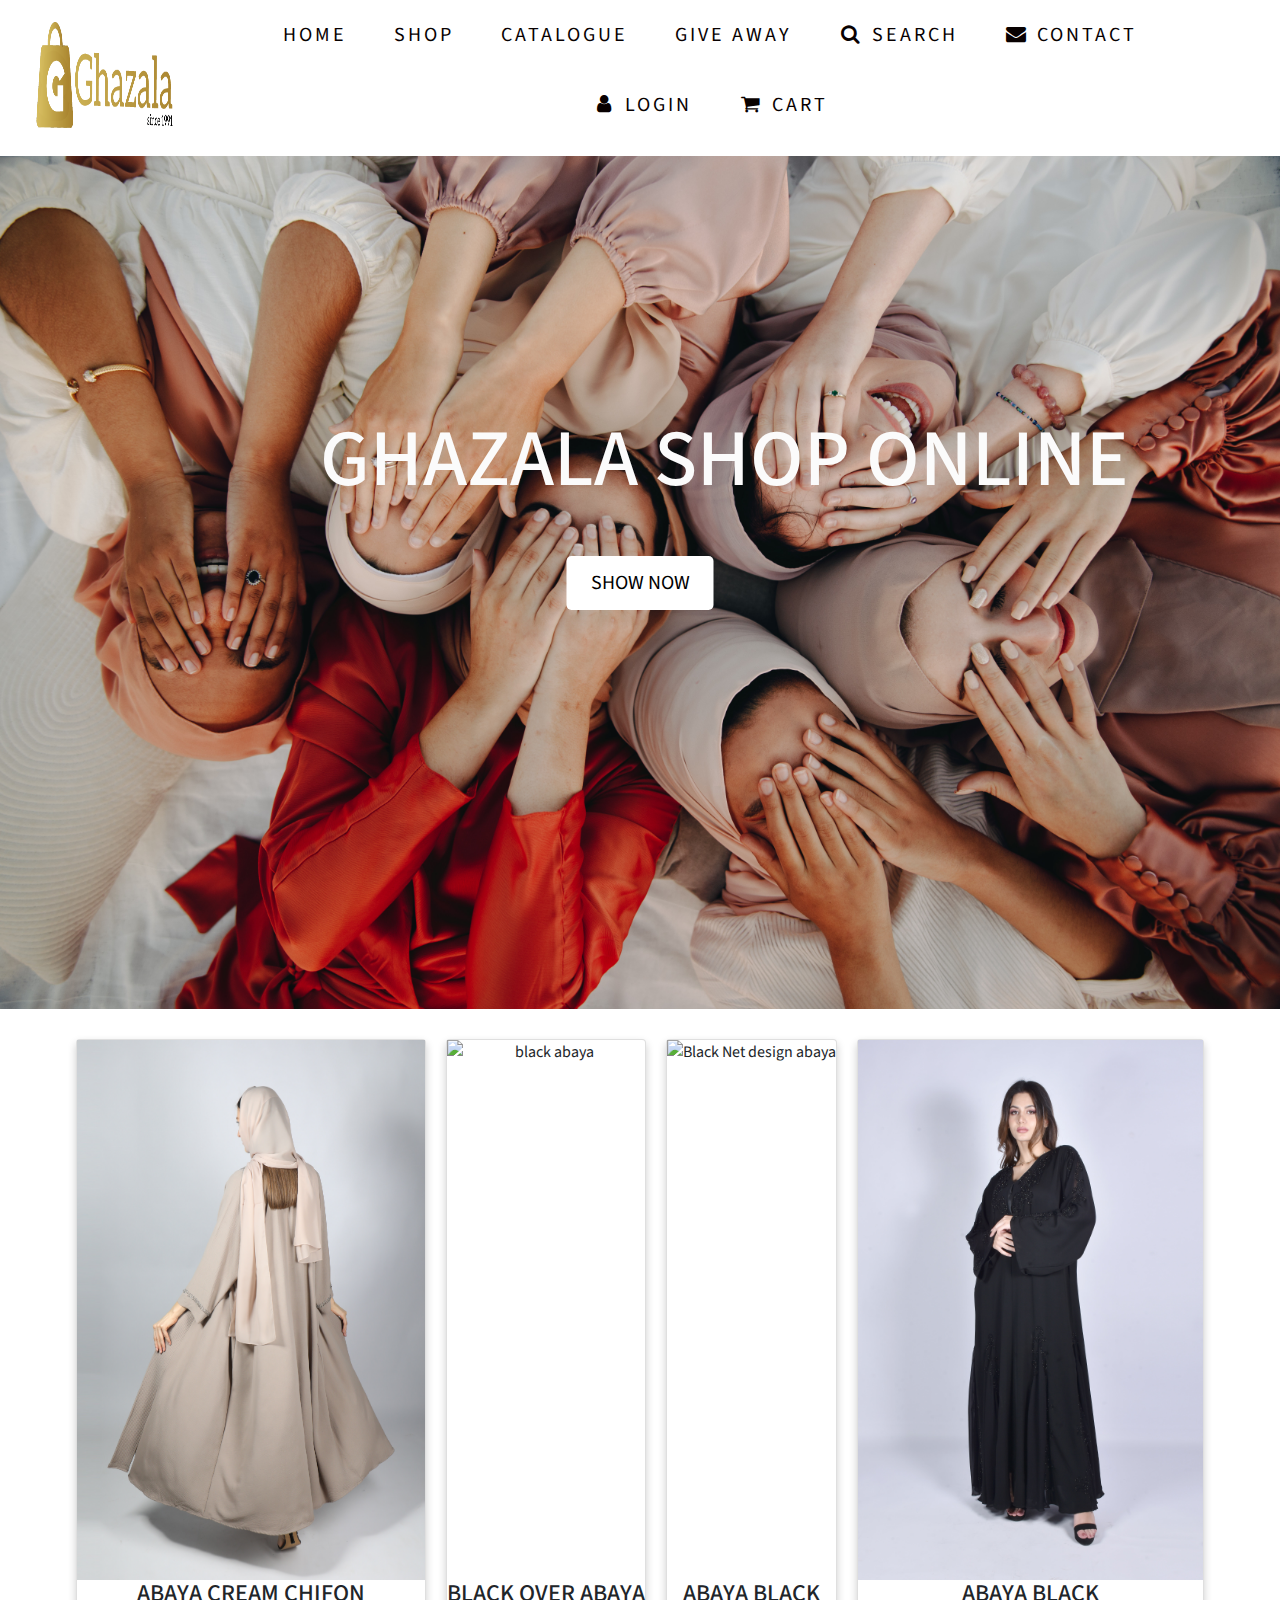
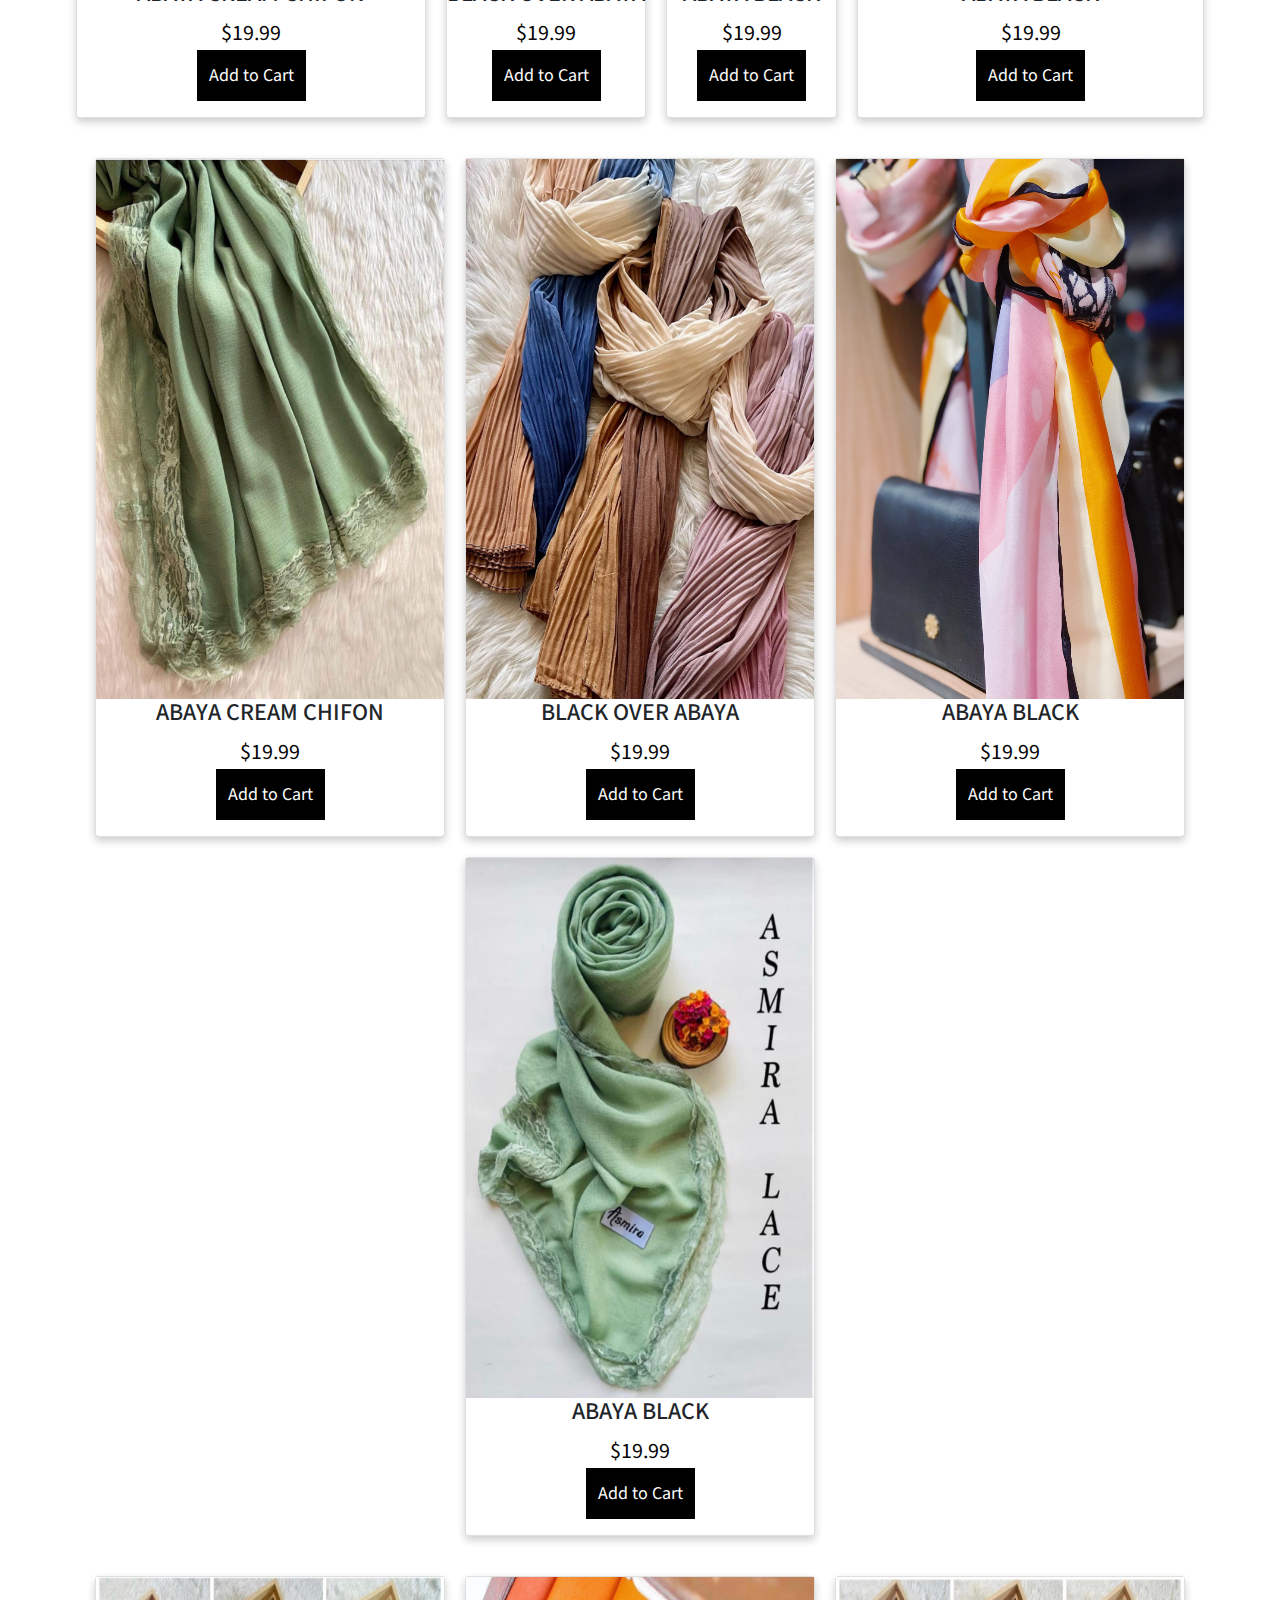
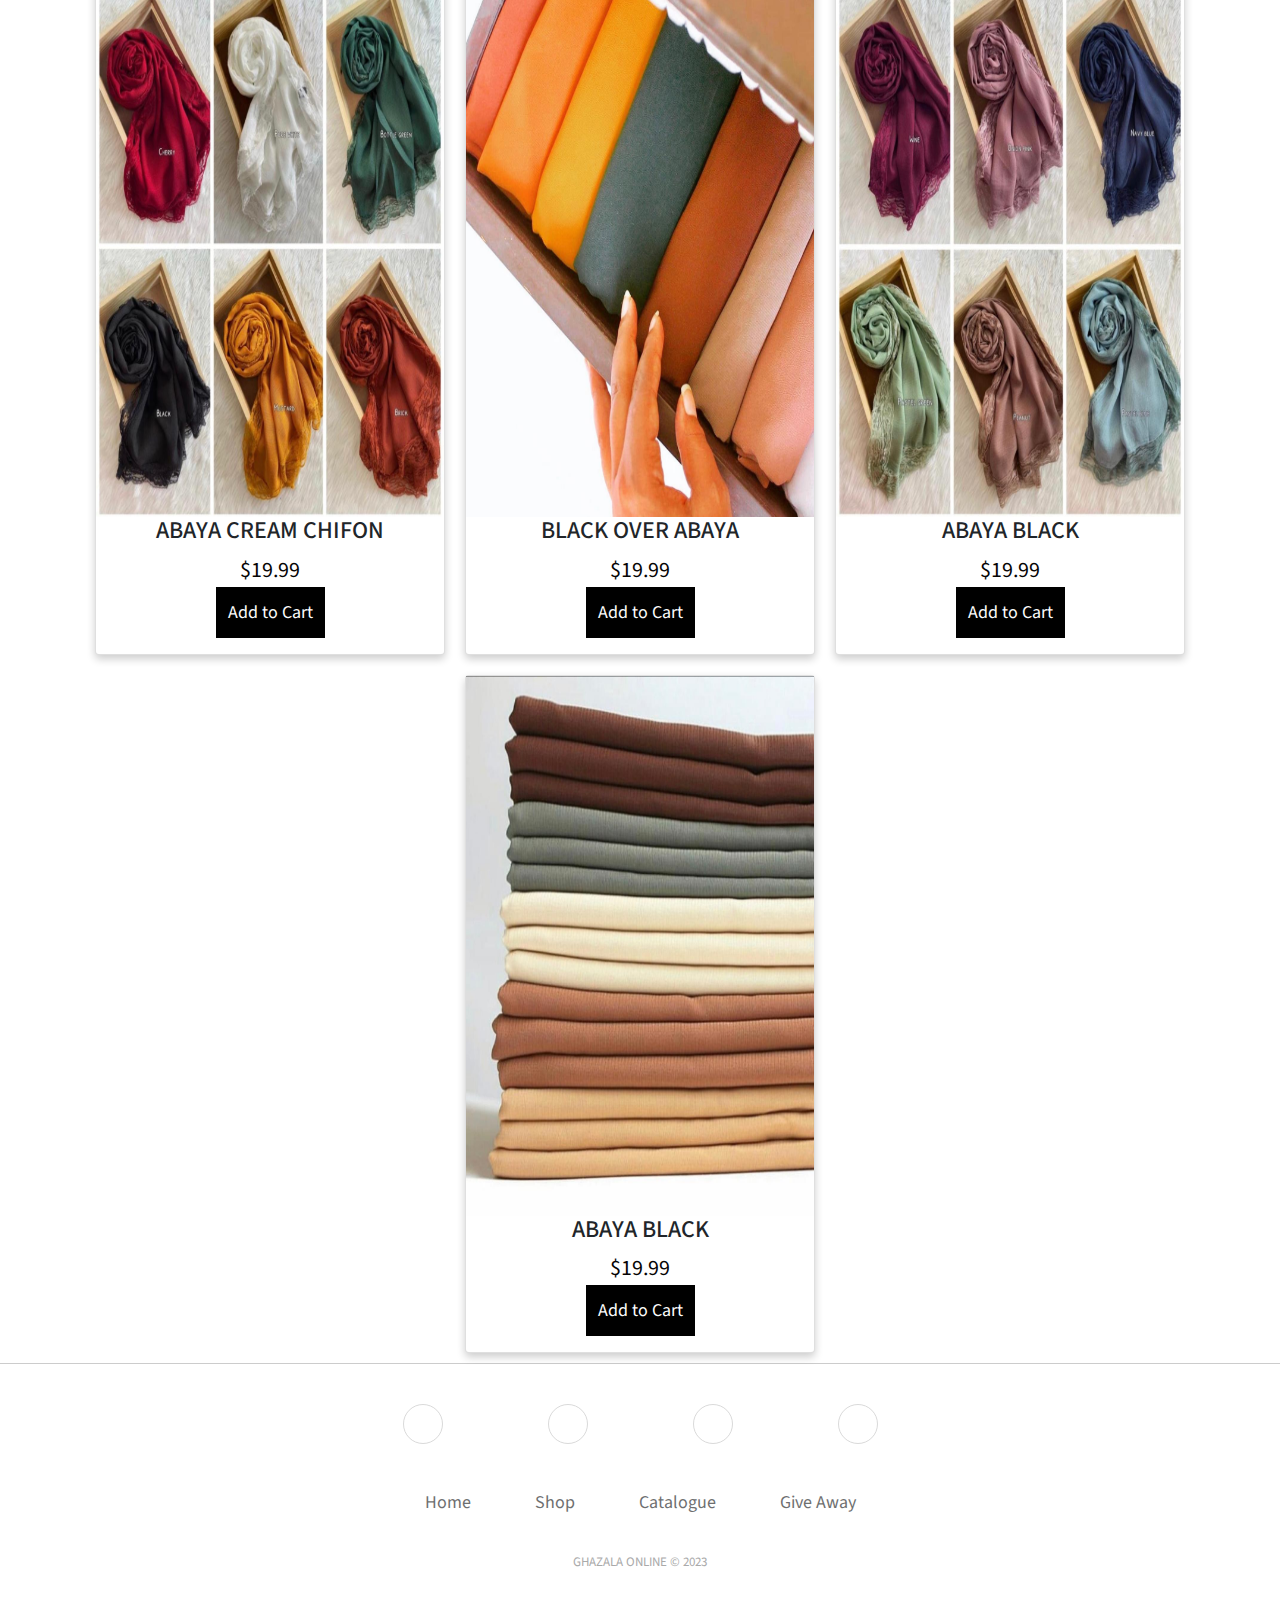
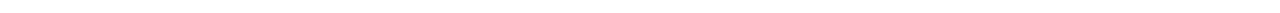
==== index.html @ be844b47 "first commit" ====
<!DOCTYPE html>
<html>
<head>
    <title>My Page</title>
    <link rel="stylesheet" href="style.css">
    <!-- Load an icon library -->
    <link rel="stylesheet" href="https://cdnjs.cloudflare.com/ajax/libs/font-awesome/4.7.0/css/font-awesome.min.css"> 
    <link href="https://fonts.googleapis.com/css?family=Source+Sans+Pro&display=swap" rel="stylesheet">  
    <link rel="stylesheet" href="https://cdnjs.cloudflare.com/ajax/libs/twitter-bootstrap/4.1.3/css/bootstrap.min.css">
    <link rel="stylesheet" href="https://cdnjs.cloudflare.com/ajax/libs/ionicons/2.0.1/css/ionicons.min.css">
</head>
<body>
     <header>
            <!-- Navigation bar -->
            <div class="navigation-bar">
                <img class="logo" src="images/Project 12_2.png" alt="ghazala logo">
                <ul>
                    <li><a href="index.html">Home</a></li>
                    <li><a href="Shop.html">Shop</a></li>
                    <li><a href="Catalogue.html">Catalogue</a></li>
                    <li><a href="Give.html">Give Away</a></li>
                    <!-- Loaded from icon library -->
                    <li><a href="#"><i class="fa fa-fw fa-search"></i> Search</a></li> 
                    <li><a href="contact.html"><i class="fa fa-fw fa-envelope"></i> Contact</a></li> 
                    <li><a href="login.html"><i class="fa fa-fw fa-user"></i> Login</a></li> 
                    <li><a href="#"><i class="fa fa-fw fa-shopping-cart"></i> Cart</a></li> 
                </ul>
            </div>
         
     </header>
     <!-- Banner image -->
     <div class="bannerimg">
        <img src="images/bannerimage.jpg" alt="bannerimage" width="100%" height="auto">
        <h1 class="heading">GHAZALA SHOP ONLINE</h1>
        <button class="btn">SHOW NOW</button>
        
     </div>

     <div class="product_card">

        <div class="card">
          <div class="card_dis">
            <img class="image" src="images/product1.jpg" alt="cream colour abaya" style="width:100%">
            <h4 class="heading1">Abaya Cream Chifon</h4>
            <p class="price">$19.99</p>
            <p><button>Add to Cart</button></p>
          </div>
        </div>
      
        <div class="card">
          <div class="card_dis">
            <img class="image" src="images/product2.jpg" alt="black abaya" style="width:100%">
            <h4 class="heading1">Black Over Abaya</h4>
            <p class="price">$19.99</p>
            <p><button>Add to Cart</button></p>
          </div>
        </div>
      
        <div class="card">
          <div class="card_dis">
            <img class="image" src="images/product3.jpg" alt="Black Net design abaya" style="width:100%">
            <h4 class="heading1">Abaya Black</h4>
            <p class="price">$19.99</p>
            <p><button>Add to Cart</button></p>
          </div>
        </div>
      
        <div class="card">
            <div class="card_dis">
                <img class="image" src="images/product4.jpg" alt="Black Net design abaya" style="width:100%">
                <h4 class="heading1">Abaya Black</h4>
                <p class="price">$19.99</p>
                <p><button>Add to Cart</button></p>
            </div>
        </div>
    </div>

    <div class="product_card">

            <div class="card">
              <div class="card_dis">
                <img class="image" src="images/Scarfs/GREEN SHWAL.jpg" alt="cream colour abaya" style="width:100%">
                <h4 class="heading1">Abaya Cream Chifon</h4>
                <p class="price">$19.99</p>
                <p><button>Add to Cart</button></p>
              </div>
            </div>
          
            <div class="card">
              <div class="card_dis">
                <img class="image" src="images/Scarfs/shwal1.jpeg" alt="black abaya" style="width:100%">
                <h4 class="heading1">Black Over Abaya</h4>
                <p class="price">$19.99</p>
                <p><button>Add to Cart</button></p>
              </div>
            </div>
          
            <div class="card">
              <div class="card_dis">
                <img class="image" src="images/Scarfs/shawl2.jpg" alt="Black Net design abaya" style="width:100%">
                <h4 class="heading1">Abaya Black</h4>
                <p class="price">$19.99</p>
                <p><button>Add to Cart</button></p>
              </div>
            </div>
          
            <div class="card">
              <div class="card_dis">
                <img class="image" src="images/Scarfs/shawl3.jpg" alt="Black Net design abaya" style="width:100%">
                <h4 class="heading1">Abaya Black</h4>
                <p class="price">$19.99</p>
                <p><button>Add to Cart</button></p>
              </div>
            </div>
          
    </div>
          
    <div class="product_card">

        <div class="card">
          <div class="card_dis">
            <img class="image" src="images/Scarfs/shawl4.jpg" alt="cream colour abaya" style="width:100%">
            <h4 class="heading1">Abaya Cream Chifon</h4>
            <p class="price">$19.99</p>
            <p><button>Add to Cart</button></p>
          </div>
        </div>
      
        <div class="card">
          <div class="card_dis">
            <img class="image" src="images/Scarfs/shalw5.jpg" alt="black abaya" style="width:100%">
            <h4 class="heading1">Black Over Abaya</h4>
            <p class="price">$19.99</p>
            <p><button>Add to Cart</button></p>
          </div>
        </div>
      
        <div class="card">
          <div class="card_dis">
            <img class="image" src="images/Scarfs/shawl6.jpg" alt="Black Net design abaya" style="width:100%">
            <h4 class="heading1">Abaya Black</h4>
            <p class="price">$19.99</p>
            <p><button>Add to Cart</button></p>
          </div>
        </div>
      
        <div class="card">
          <div class="card_dis">
            <img class="image" src="images/Scarfs/shawl7.jpg" alt="Black Net design abaya" style="width:100%">
            <h4 class="heading1">Abaya Black</h4>
            <p class="price">$19.99</p>
            <p><button>Add to Cart</button></p>
          </div>
        </div>
      
    </div>
    


      
    
    
   
     
    <div class="footer-basic"> 
        <footer>
            <span class="social"><a href="#"><i class="icon ion-social-instagram"></i></a><a href="#"><i class="icon ion-social-snapchat"></i></a><a href="#"><i class="icon ion-social-twitter"></i></a><a href="#"><i class="icon ion-social-facebook"></i></a></span>
                <ul class="list-inline">
                    <li><a href="index.html">Home</a></li>
                    <li><a href="Shop.html">Shop</a></li>
                    <li><a href="Catalogue.html">Catalogue</a></li>
                    <li><a href="Give.html">Give Away</a></li>
                </ul>
                <p class="copyright">GHAZALA ONLINE © 2023</p>
        </footer>
    </div>
    <!-- <script src="https://cdnjs.cloudflare.com/ajax/libs/jquery/3.2.1/jquery.min.js"></script>
    <script src="https://cdnjs.cloudflare.com/ajax/libs/twitter-bootstrap/4.1.3/js/bootstrap.bundle.min.js"></script> -->
</body>
</body>
</html>
---- style.css ----
/* Body */
body {
    background: white;
    color: rgb(24, 13, 13);
    font-family: Arial, Helvetica, sans-serif;
    margin: 0;
    padding: 0;
}
* {
    font-family: 'Source Sans Pro', sans-serif;
  }

  /* navigation bar */
header a{
    color: rgb(8, 1, 1);
    text-decoration: none;
    text-transform: uppercase;
    
}
div{
    display: flex;
    justify-content: space-between;

}
.navigation-bar ul {
    padding: 0px;
    margin-right: 50px;
    text-align: center;
    letter-spacing: 3px;
    vertical-align:top;
    font-size: 20px;
    font-family: 'Source Sans Pro', sans-serif;
  }

ul{
    margin: 0;
    padding: 0;
    list-style-type: none;
}
li{
    display: inline-block;
    margin: 20px;
}

  /* logo */

.logo{
    display: inline-block;
    vertical-align: top;
    width: 150px;
    height: auto;
    margin-right: 10px;
    margin-top: 3px; 
    margin-left: 30px;

}

/* bannerimage */
.bannerimg{
    
    position: relative;

}
/* Style the button and place it in the middle of the BANNER IMAGE/image */
.bannerimg .btn {
    position: absolute;
    top: 50%;
    left: 50%;
    transform: translate(-50%, -50%);
    -ms-transform: translate(-50%, -50%);
    background-color: WHITE;
    color: BLACK;
    font-size: 20px;
    padding: 12px 24px;
    border: none;
    cursor: pointer;
    border-radius: 5px;
  }

/* heading in the banner image */
.heading{
    position: absolute;
    color: white;
    top: 30%;
    left: 25%;
    font-size: 80px;
}


/* Product cards */

.card {
    box-shadow: 0 4px 8px 0 rgba(0, 0, 0, 0.2);
    max-width: 350px;
    text-align: center;
    font-family: arial;
    margin: 10px;
  }
  
  .product_card {
    display: flex;
    flex-wrap: wrap;
    justify-content: center;
    margin-top: 20px;
    
  }
  
  .card_dis {
    display: flex;
    flex-direction: column;
    align-items: center;
  }
  
  .price {
    color: rgb(6, 4, 4);
    font-size: 22px;
    margin: 0;
  }
  
  .card button {
    border: none;
    margin: 0;
    outline: 0;
    padding: 12px;
    color: rgb(252, 252, 252);
    background-color: #000;
    text-align: center;
    cursor: pointer;
    width: 100%;
    font-size: 18px;
  }
  
  .card button:hover {
    opacity: 0.7;
  }

 h4{
    margin: 0;
    text-transform: uppercase;
 }
  
.heading{
    position: absolute;
    color: rgb(251, 251, 251);
    top: 30%;
    left: 25%;
    font-size: 80px;
}

.image{
    width: 354px;
    height: 540px;
}

.product-row-heading {
    margin: 0;
    text-align: center;
  }

/* footer */
/* footer{
    background: #7b8862;
    padding: 10px 20px;
    text-transform: uppercase;
    color: rgb(8, 1, 1);
} */

.footer-basic {
    padding: 40px 0;
    background-color: #ffffff;
    color: #4b4c4d;
    display: flex;
    flex-direction: column;
    align-items: center;
    justify-content: center;
    border-top: 1px solid #ccc;
  }

  
  .footer-basic ul {
    padding:0;
    list-style:none;
    text-align:center;
    font-size:18px;
    line-height:1.6;
    margin-bottom:0;
  }
  
  .footer-basic li {
    padding:0 10px;
  }
  
  .footer-basic ul a {
    color:inherit;
    text-decoration:none;
    opacity:0.8;
  }
  
  .footer-basic ul a:hover {
    opacity:1;
  }
  
  .footer-basic .social {
    display: flex;
    justify-content: space-between;
    text-align: center;
    padding-bottom: 25px;
  }
  
  .footer-basic .social > a {
    font-size:24px;
    width:40px;
    height:40px;
    line-height:40px;
    display:inline-block;
    text-align:center;
    border-radius:50%;
    border:1px solid #ccc;
    margin:0 8px;
    color:inherit;
    opacity:0.75;
  }
  
  .footer-basic .social > a:hover {
    opacity:0.9;
  }
  
  .footer-basic .copyright {
    margin-top:15px;
    text-align:center;
    font-size:13px;
    color:#aaa;
    margin-bottom:0;
  }


/* Login */

form {
	display: flex;
	flex-direction: column;
    width: 400px;
}

label {
	font-size: 18px;
	margin-bottom: 10px;
    
	
}
.container {
	
    display: flex;
    justify-content: center;
    align-items: center;
    height: 60vh;
	background-color: #fff;
	margin-bottom: 20px;
	border-radius: 10px;
	width: 50px;
	text-align: center;
	box-shadow: 0 0 10px rgba(0,0,0,0.2);
}

input[type=text], input[type=password] {
	padding: 10px;
	margin-bottom: 20px;
	border: none;
	border-radius: 5px;
	background-color: #f2f2f2;
}

input[type=submit] {
	padding: 10px 20px;
	background-color: #878f87;
	color: #fff;
	border: none;
	border-radius: 5px;
	cursor: pointer;
	transition: background-color 0.3s;
}

input[type=submit]:hover {
	background-color: #616861;
}

.loginleft{
    margin-top: 0px; /* add margin to push the heading down */
  text-align: center;
}



/* contact */


/* Style inputs with type="text", select elements and textareas */
input[type=text], select, textarea {
    width: 100%; /* Full width */
    padding: 12px; /* Some padding */  
    border: 1px solid #ccc; /* Gray border */
    border-radius: 4px; /* Rounded borders */
    box-sizing: border-box; /* Make sure that padding and width stays in place */
    margin-top: 6px; /* Add a top margin */
    margin-bottom: 16px; /* Bottom margin */
    resize: vertical /* Allow the user to vertically resize the textarea (not horizontally) */
  }
  
  /* Style the submit button with a specific background color etc */
  input[type=submit] {
    background-color: rgb(109, 103, 103);
    color: white;
    padding: 12px 20px;
    border: none;
    border-radius: 4px;
    cursor: pointer;
    margin-top: 20px;
  }
  
  /* When moving the mouse over the submit button, add a darker green color */
  input[type=submit]:hover {
    background-color: #505351;
    
  }
  
  /* Add a background color and some padding around the form */
  .contactform {
    border-radius: 5px;
    background-color:rgb(174, 167, 167);
    padding: 20px;
    justify-content: center;
    
  }

/* @media (max-width: 900px) {
    .navigation-bar ul { position: static; transform: translateY(0); }
    header { justify-content: space-between; }
  } */
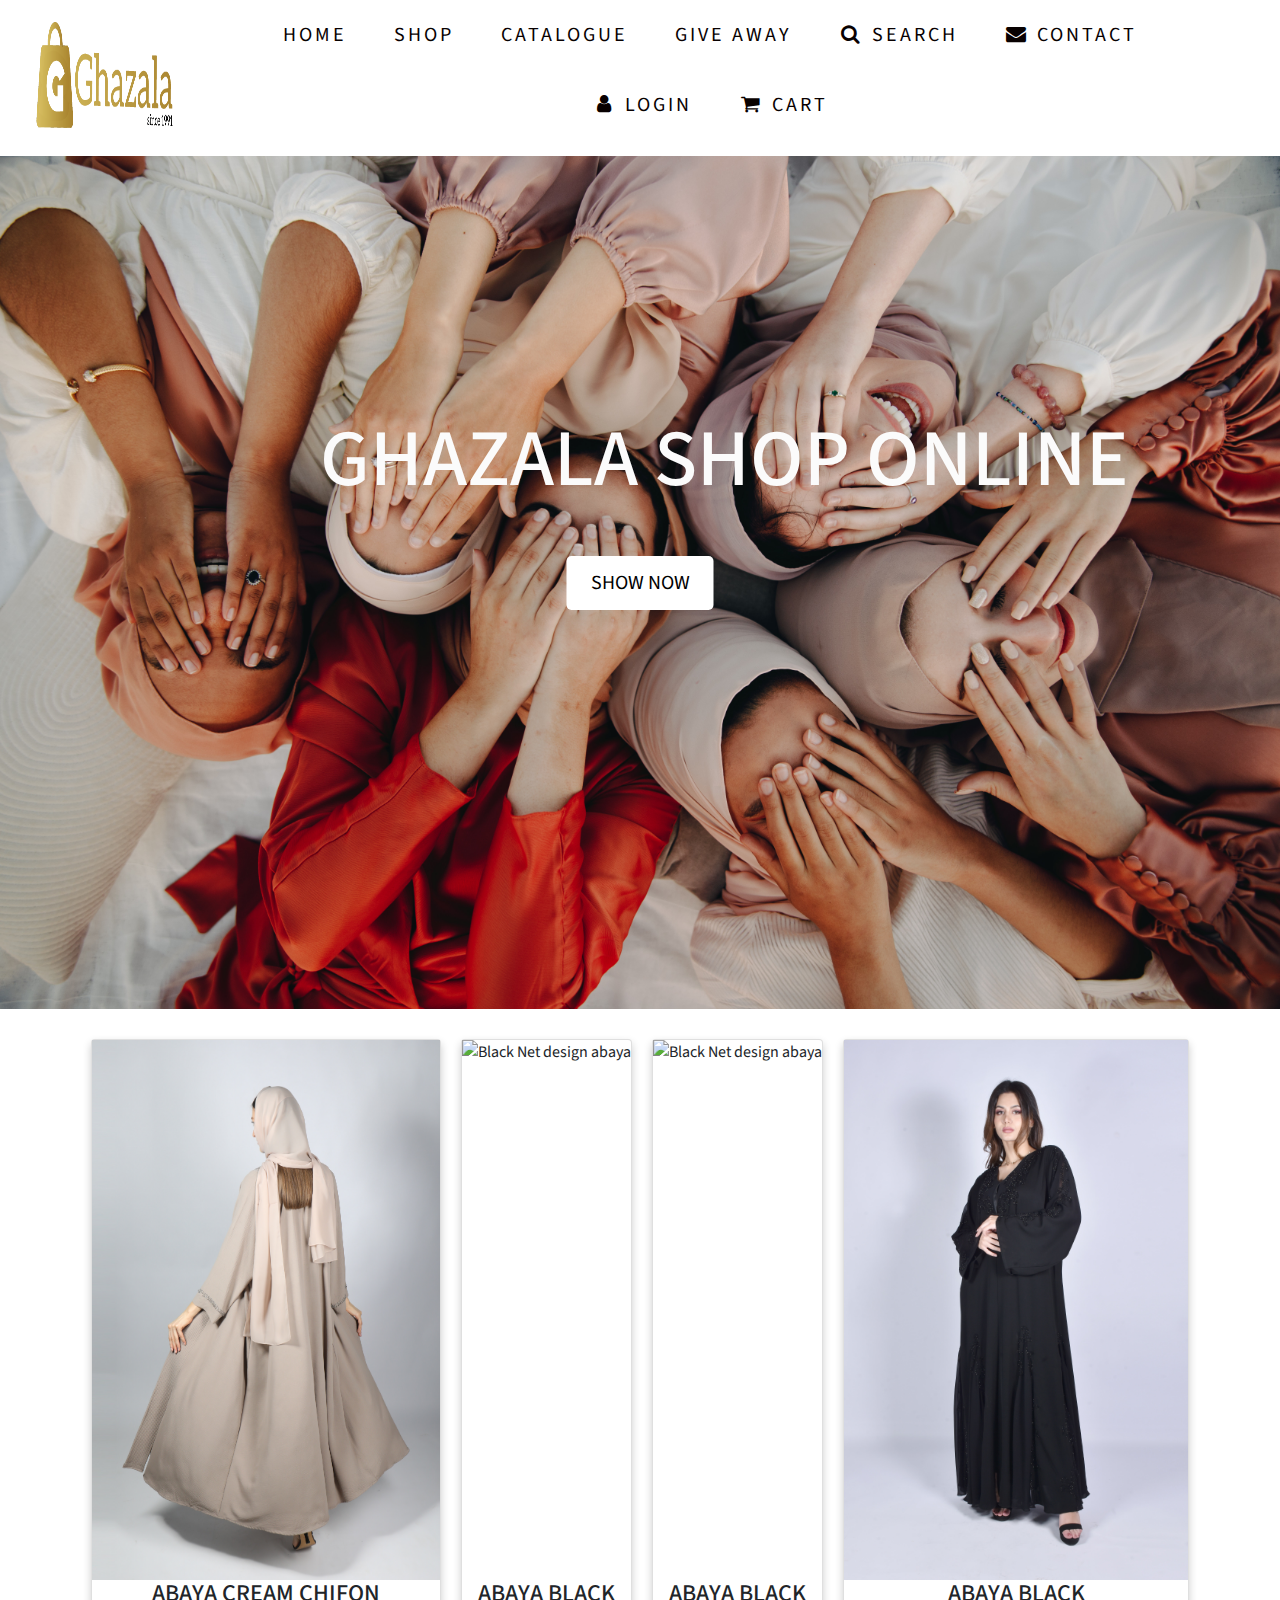
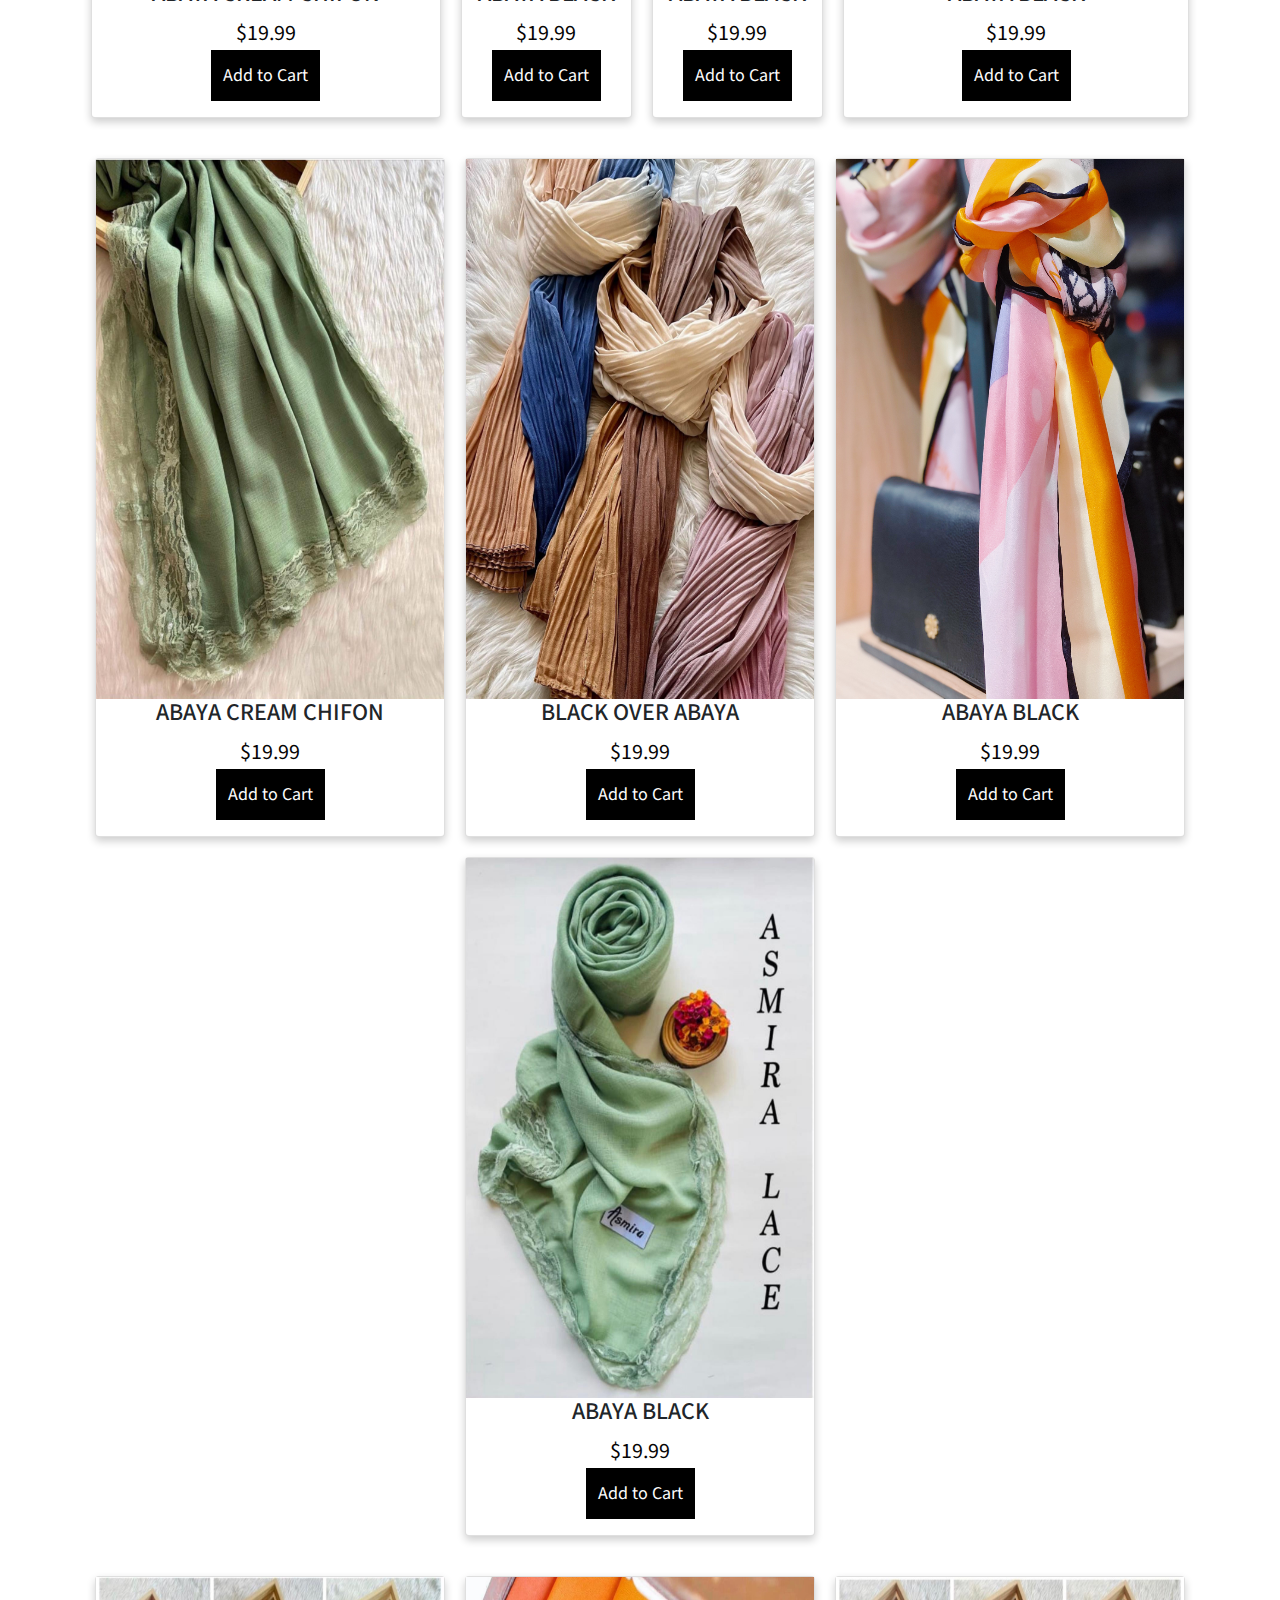
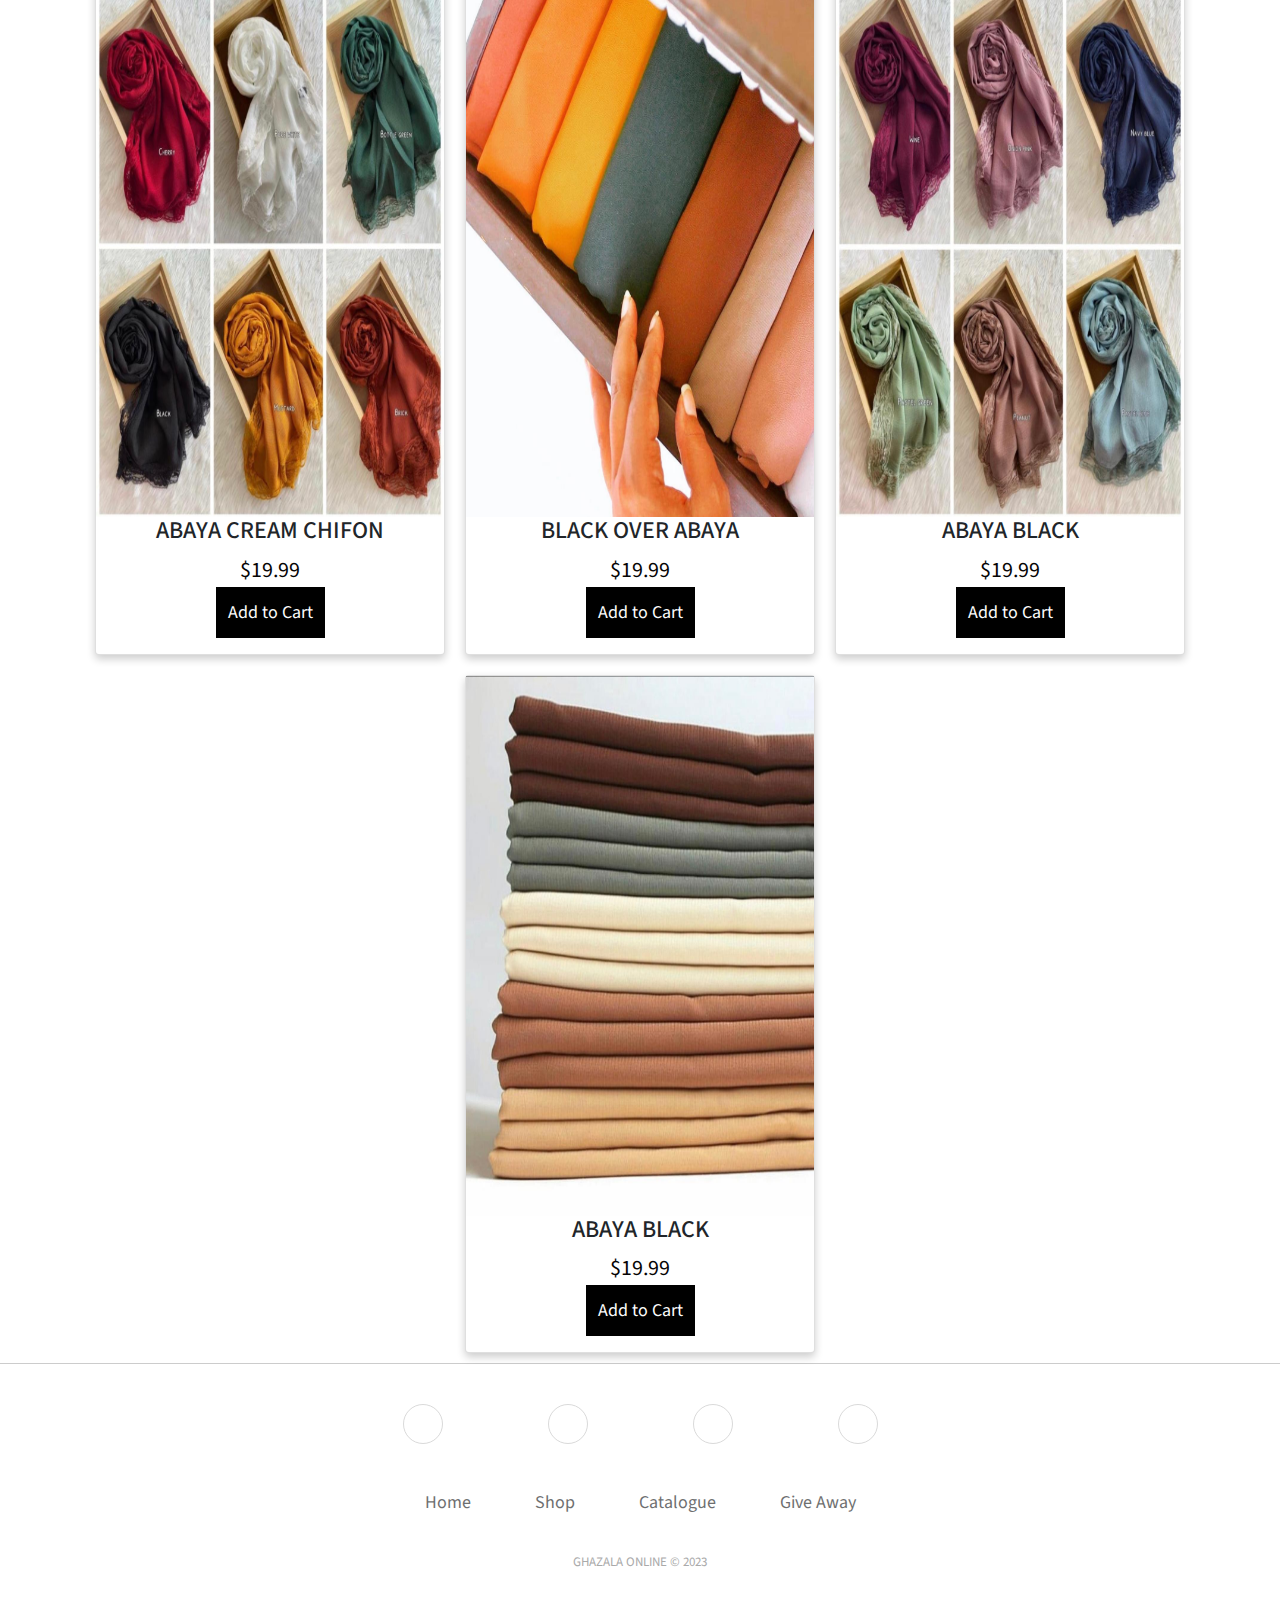
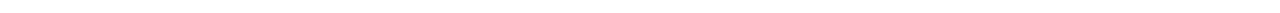
==== commit a4d1f516: "first commit" ====
--- a/index.html
+++ b/index.html
@@ -49,8 +49,8 @@
       
         <div class="card">
           <div class="card_dis">
-            <img class="image" src="images/product2.jpg" alt="black abaya" style="width:100%">
-            <h4 class="heading1">Black Over Abaya</h4>
+            <img class="image" src="images/product3.jpg" alt="Black Net design abaya" style="width:100%">
+            <h4 class="heading1">Abaya Black</h4>
             <p class="price">$19.99</p>
             <p><button>Add to Cart</button></p>
           </div>
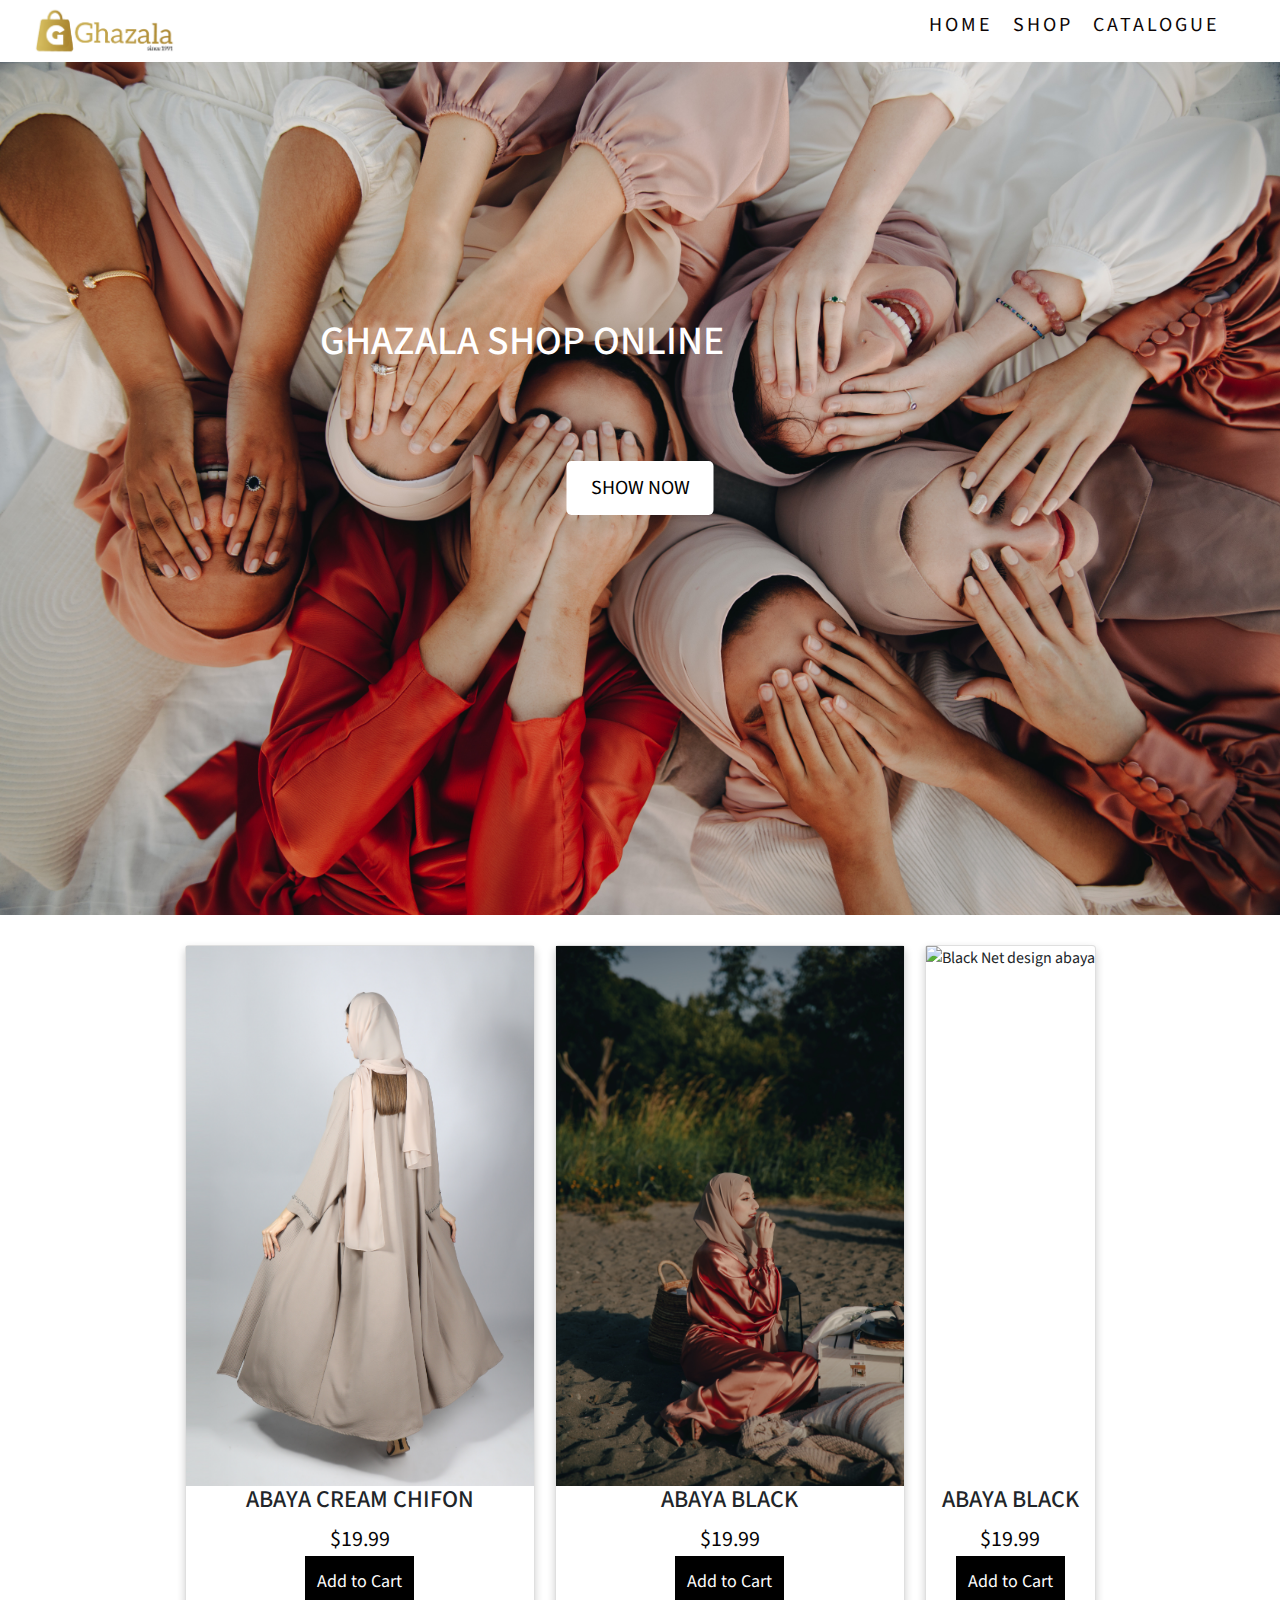
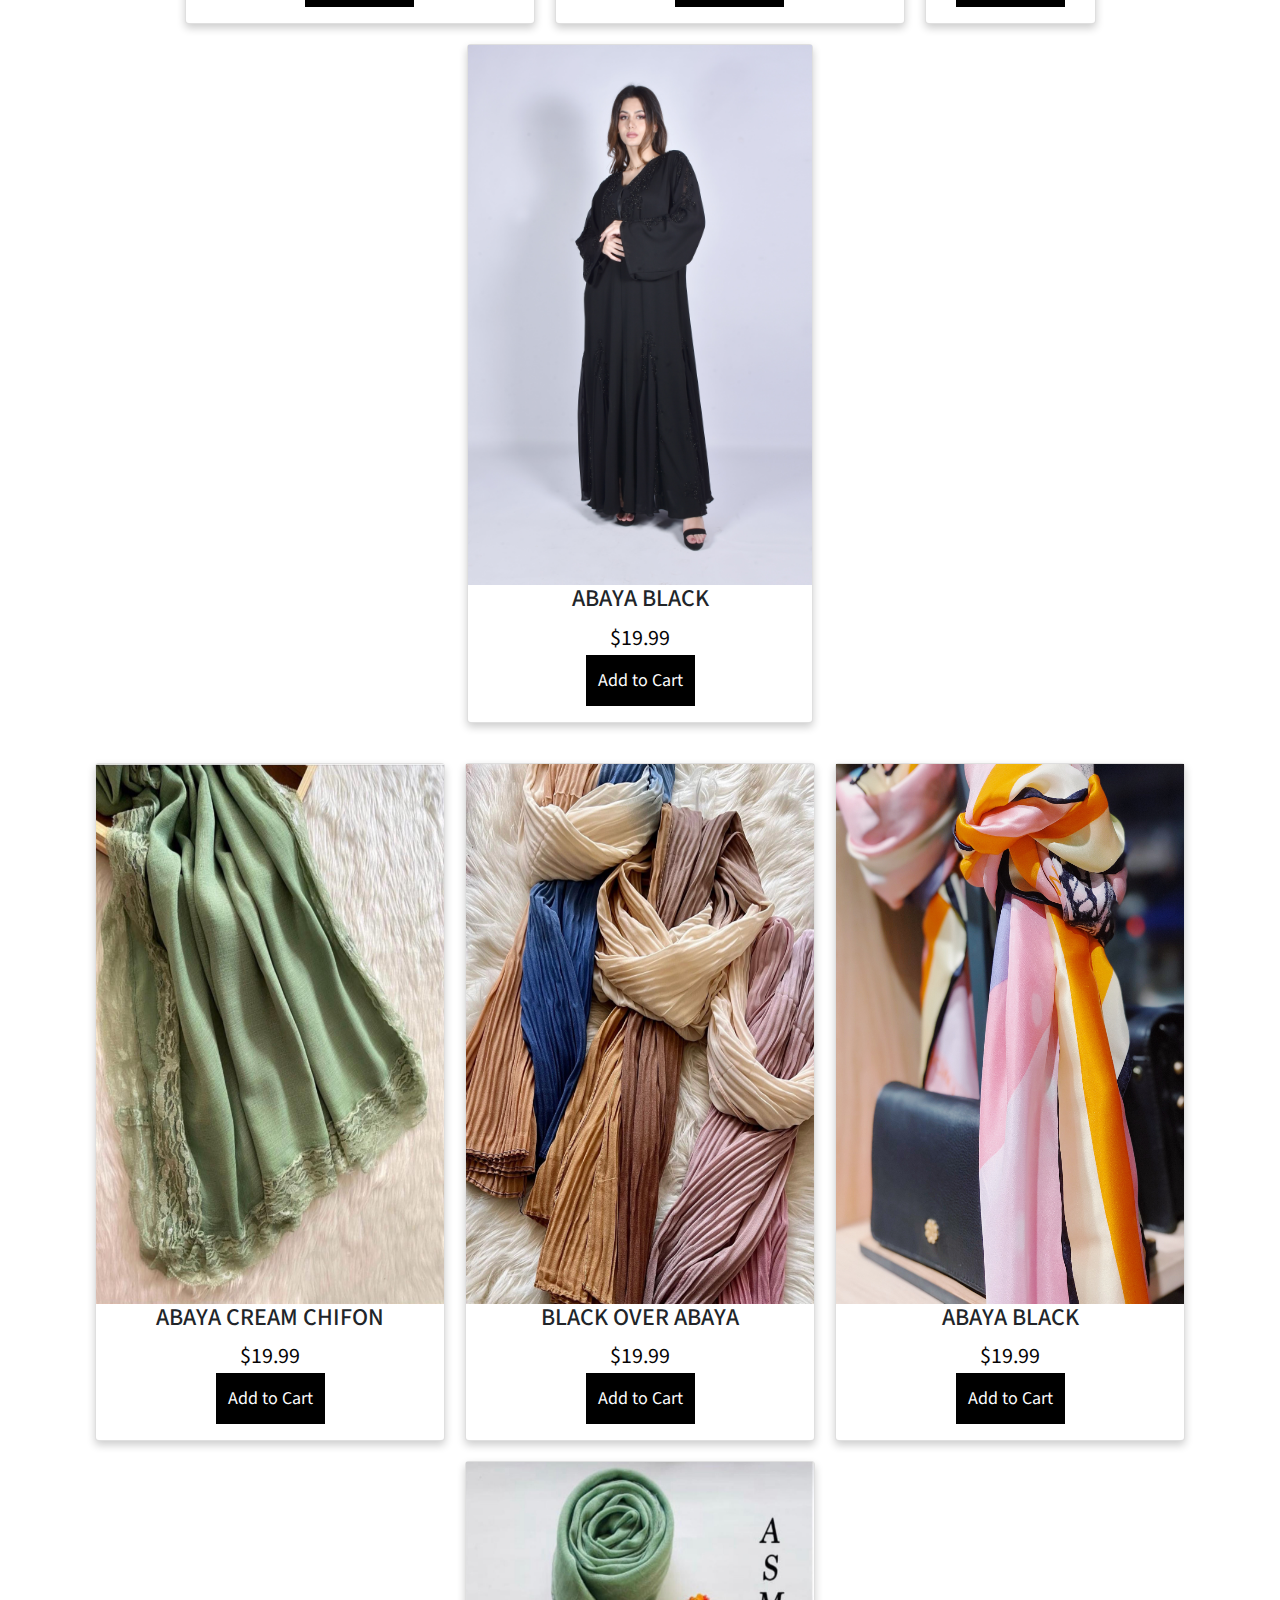
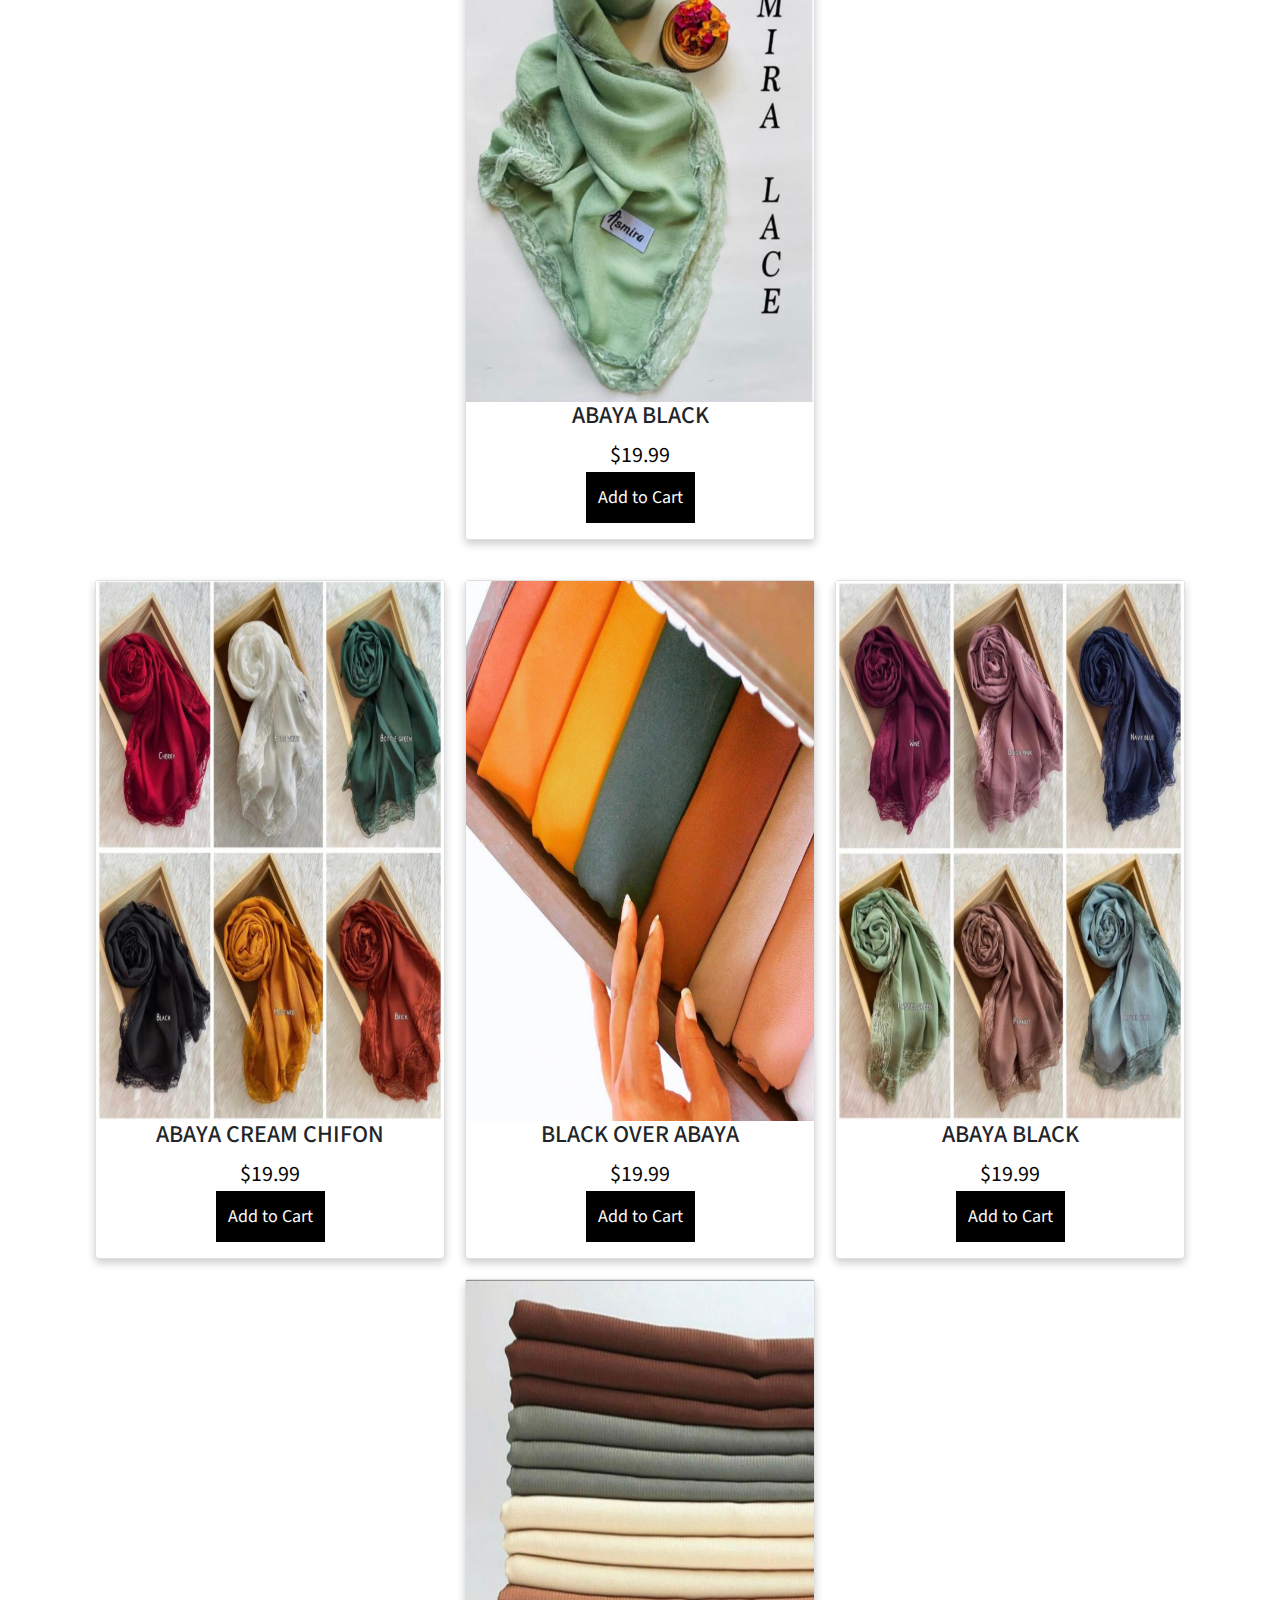
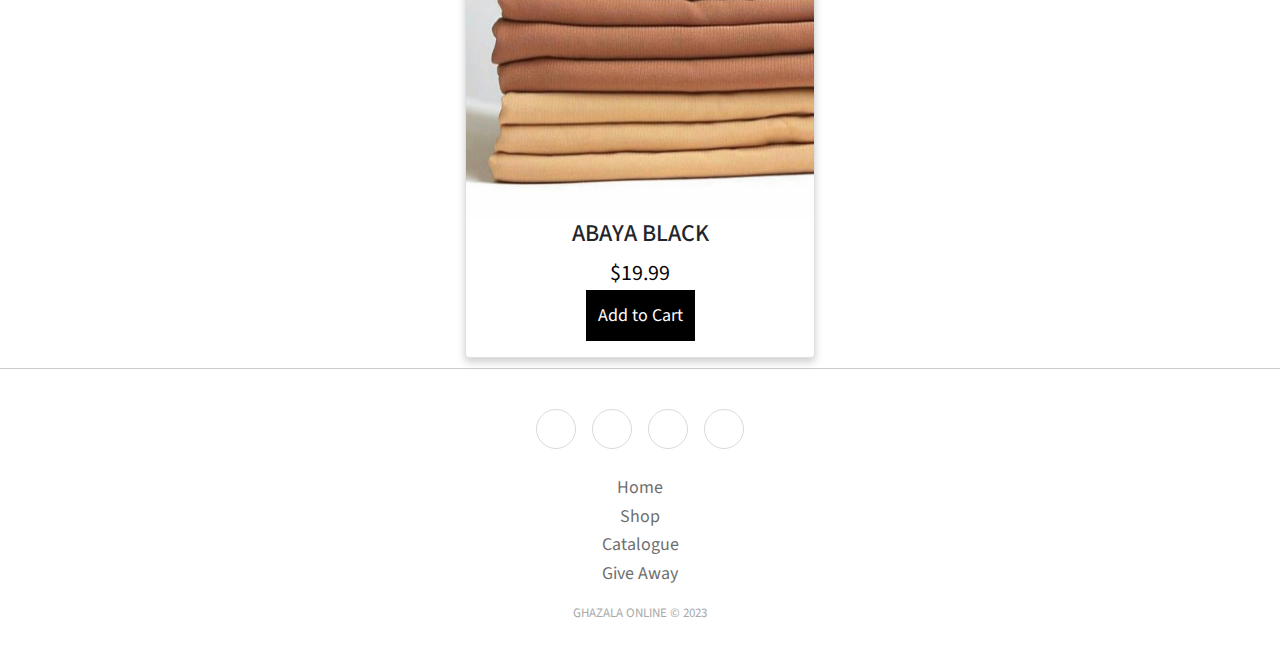
==== commit a554759f: "first commit" ====
--- a/index.html
+++ b/index.html
@@ -14,17 +14,18 @@
             <!-- Navigation bar -->
             <div class="navigation-bar">
                 <img class="logo" src="images/Project 12_2.png" alt="ghazala logo">
-                <ul>
+                <ul class="menu">
                     <li><a href="index.html">Home</a></li>
                     <li><a href="Shop.html">Shop</a></li>
                     <li><a href="Catalogue.html">Catalogue</a></li>
-                    <li><a href="Give.html">Give Away</a></li>
+                    <!-- <li><a href="Give.html">Give Away</a></li> -->
                     <!-- Loaded from icon library -->
-                    <li><a href="#"><i class="fa fa-fw fa-search"></i> Search</a></li> 
+                    <!-- <li><a href="#"><i class="fa fa-fw fa-search"></i> Search</a></li> 
                     <li><a href="contact.html"><i class="fa fa-fw fa-envelope"></i> Contact</a></li> 
                     <li><a href="login.html"><i class="fa fa-fw fa-user"></i> Login</a></li> 
-                    <li><a href="#"><i class="fa fa-fw fa-shopping-cart"></i> Cart</a></li> 
+                    <li><a href="#"><i class="fa fa-fw fa-shopping-cart"></i> Cart</a></li>  -->
                 </ul>
+                <div class="menu-icon">&#9776;</div>
             </div>
          
      </header>
@@ -49,7 +50,7 @@
       
         <div class="card">
           <div class="card_dis">
-            <img class="image" src="images/product3.jpg" alt="Black Net design abaya" style="width:100%">
+            <img class="image" src="images/product2.jpg" alt="Black Net design abaya" style="width:100%">
             <h4 class="heading1">Abaya Black</h4>
             <p class="price">$19.99</p>
             <p><button>Add to Cart</button></p>
--- a/style.css
+++ b/style.css
@@ -33,7 +33,33 @@
     font-family: 'Source Sans Pro', sans-serif;
   }
 
-ul{
+  .menu-icon {
+    font-size: 20px;
+    cursor: pointer;
+    display: none;
+  }
+  
+  .menu {
+    list-style: none;
+    display: flex;
+    margin: 0;
+    padding: 0;
+  }
+  
+  .menu li {
+    padding: 10px;
+  }
+  
+  .menu li a {
+    color: rgb(12, 5, 5);
+    text-decoration: none;
+  }
+  
+  .menu li a:hover {
+    text-decoration: underline;
+  }
+  
+/* ul{
     margin: 0;
     padding: 0;
     list-style-type: none;
@@ -41,7 +67,7 @@
 li{
     display: inline-block;
     margin: 20px;
-}
+} */
 
   /* logo */
 
@@ -332,8 +358,38 @@
     justify-content: center;
     
   }
-
-/* @media (max-width: 900px) {
+/* 
+@media (max-width: 900px) {
     .navigation-bar ul { position: static; transform: translateY(0); }
     header { justify-content: space-between; }
-  } */+  } */
+
+  /* Media query for small screens */
+@media screen and (max-width: 600px) {
+  .menu {
+    display: none;
+  }
+  
+  .menu-icon {
+    display: block;
+  }
+  
+  nav ul li {
+    display: block;
+    text-align: center;
+  }
+
+  .heading{
+    display: none;
+}
+}
+
+@media screen and (min-width: 820px){
+  .heading{
+    position: absolute;
+    color: white;
+    top: 30%;
+    left: 25%;
+    font-size: 40px;
+  }
+}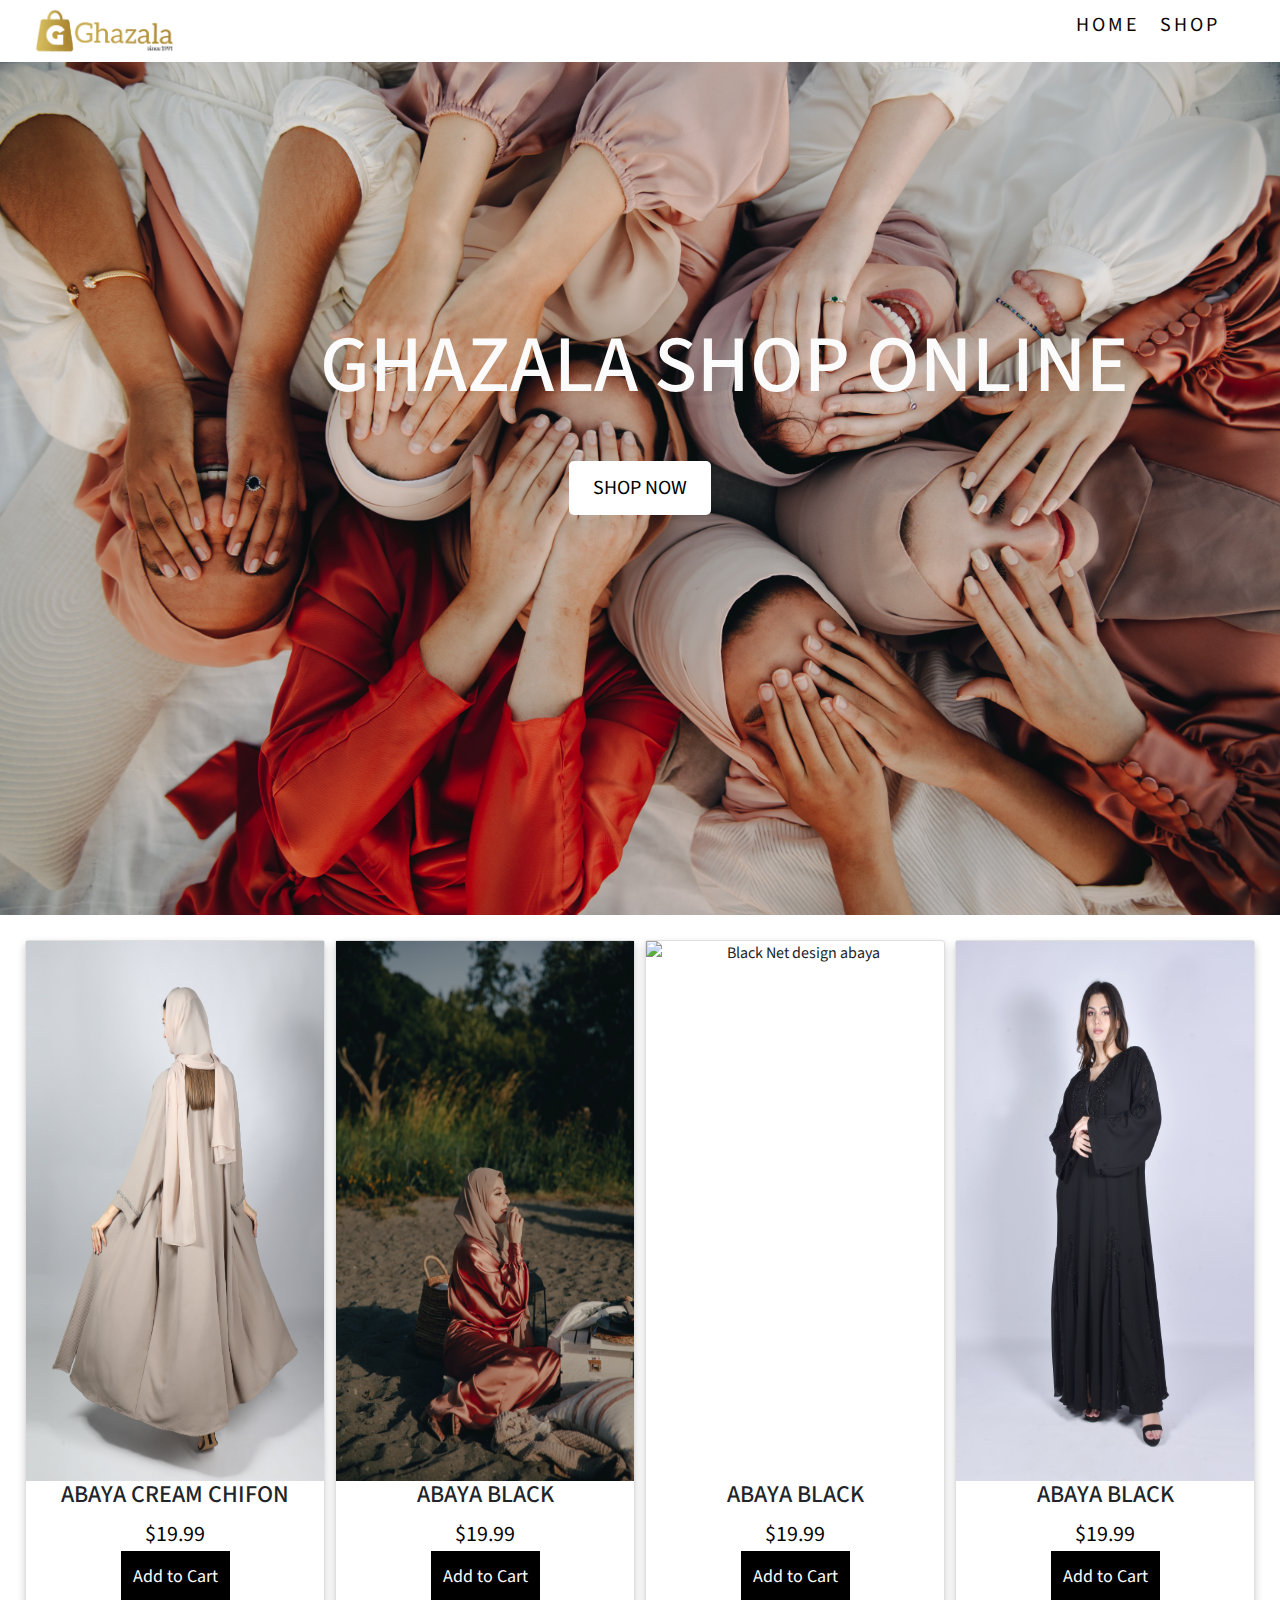
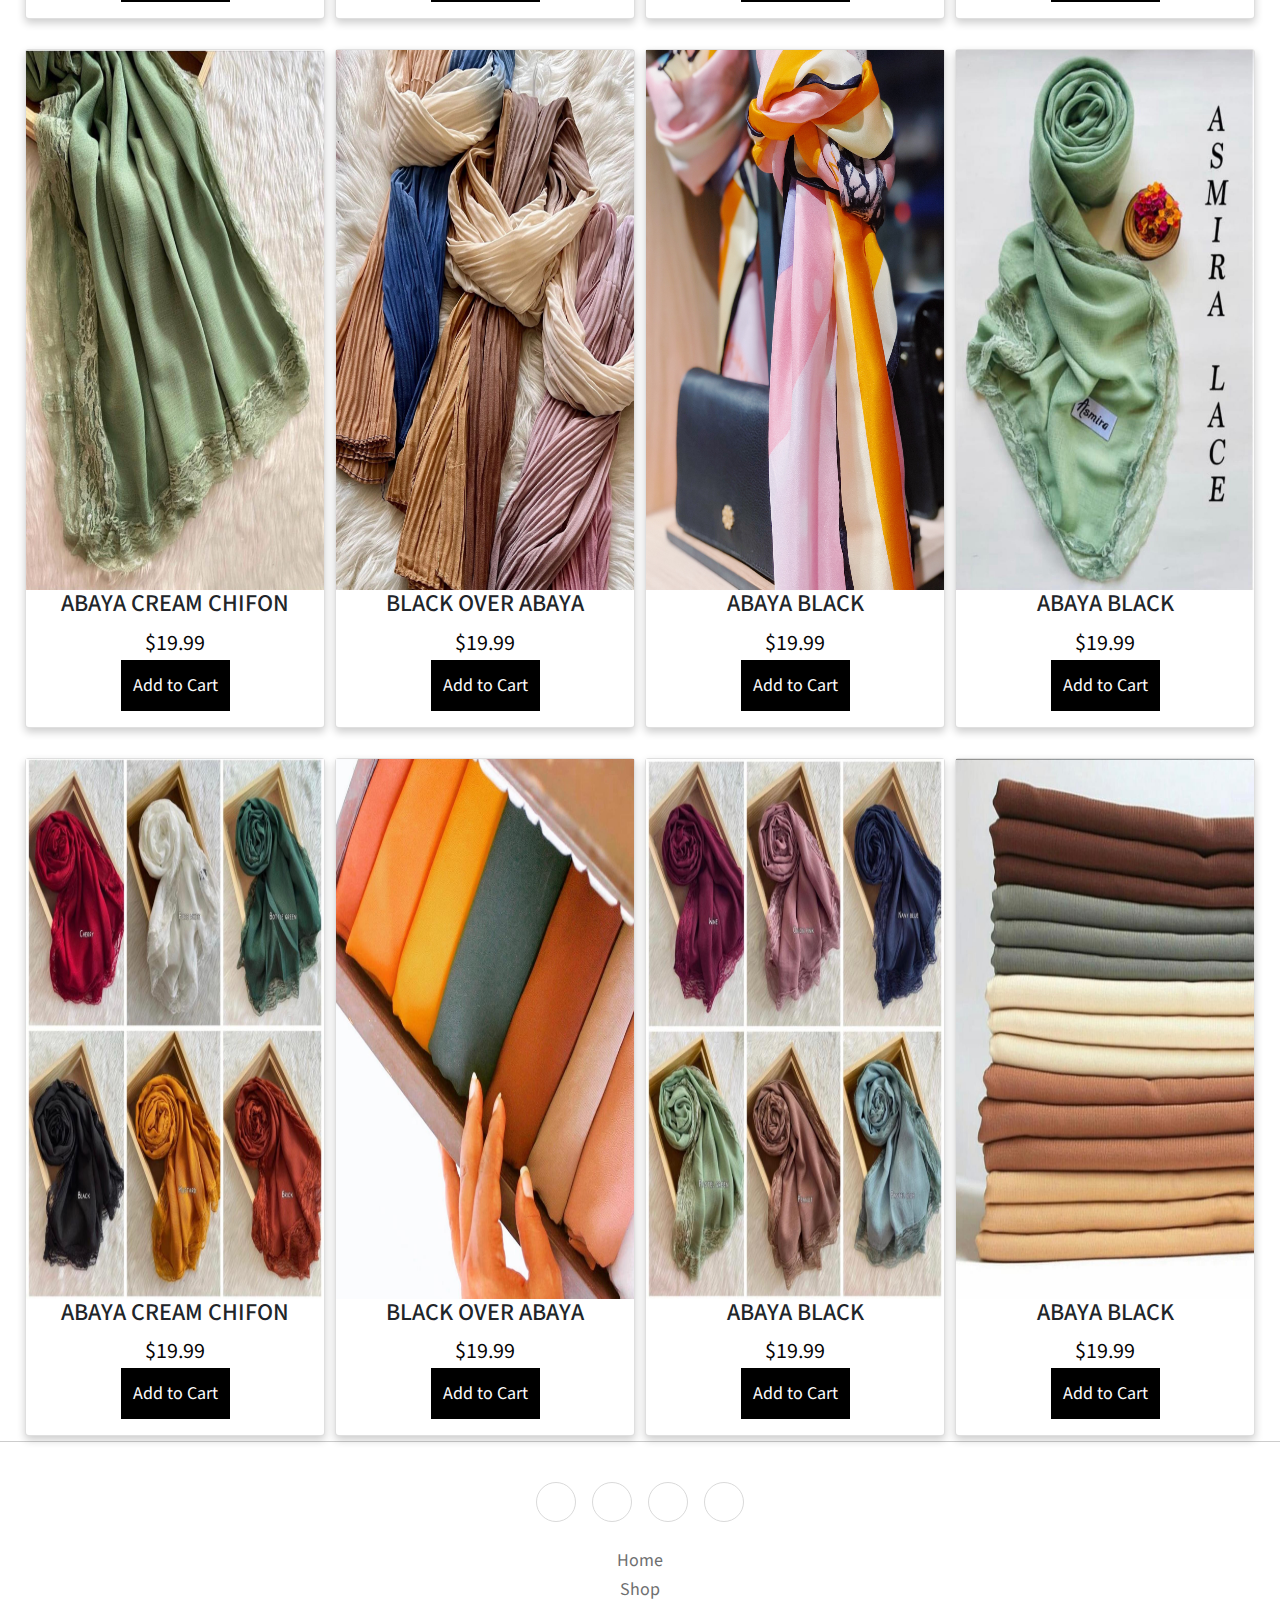
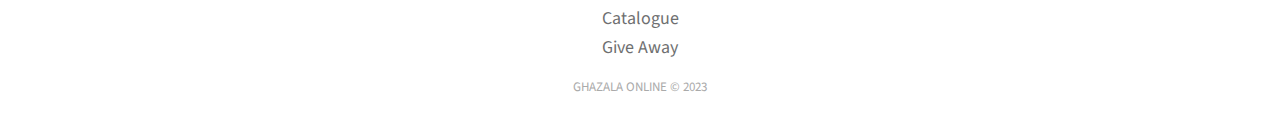
==== commit df97e34f: "first commit" ====
--- a/index.html
+++ b/index.html
@@ -1,182 +1,197 @@
 <!DOCTYPE html>
 <html>
+
 <head>
-    <title>My Page</title>
-    <link rel="stylesheet" href="style.css">
-    <!-- Load an icon library -->
-    <link rel="stylesheet" href="https://cdnjs.cloudflare.com/ajax/libs/font-awesome/4.7.0/css/font-awesome.min.css"> 
-    <link href="https://fonts.googleapis.com/css?family=Source+Sans+Pro&display=swap" rel="stylesheet">  
-    <link rel="stylesheet" href="https://cdnjs.cloudflare.com/ajax/libs/twitter-bootstrap/4.1.3/css/bootstrap.min.css">
-    <link rel="stylesheet" href="https://cdnjs.cloudflare.com/ajax/libs/ionicons/2.0.1/css/ionicons.min.css">
+  <title>My Page</title>
+  <link rel="stylesheet" href="style.css">
+  <!-- Load an icon library -->
+  <link rel="stylesheet" href="https://cdnjs.cloudflare.com/ajax/libs/font-awesome/4.7.0/css/font-awesome.min.css">
+  <link href="https://fonts.googleapis.com/css?family=Source+Sans+Pro&display=swap" rel="stylesheet">
+  <link rel="stylesheet" href="https://cdnjs.cloudflare.com/ajax/libs/twitter-bootstrap/4.1.3/css/bootstrap.min.css">
+  <link rel="stylesheet" href="https://cdnjs.cloudflare.com/ajax/libs/ionicons/2.0.1/css/ionicons.min.css">
 </head>
+
 <body>
-     <header>
-            <!-- Navigation bar -->
-            <div class="navigation-bar">
-                <img class="logo" src="images/Project 12_2.png" alt="ghazala logo">
-                <ul class="menu">
-                    <li><a href="index.html">Home</a></li>
-                    <li><a href="Shop.html">Shop</a></li>
-                    <li><a href="Catalogue.html">Catalogue</a></li>
-                    <!-- <li><a href="Give.html">Give Away</a></li> -->
-                    <!-- Loaded from icon library -->
-                    <!-- <li><a href="#"><i class="fa fa-fw fa-search"></i> Search</a></li> 
+  <header>
+    <!-- Navigation bar -->
+    <div class="navigation-bar">
+      <img class="logo" src="images/Project 12_2.png" alt="ghazala logo">
+      <ul class="menu">
+        <li><a href="index.html">Home</a></li>
+        <li><a href="Shop.html">Shop</a></li>
+        <!-- <li><a href="Catalogue.html">Catalogue</a></li> -->
+        <!-- <li><a href="Give.html">Give Away</a></li> -->
+        <!-- Loaded from icon library -->
+        <!-- <li><a href="#"><i class="fa fa-fw fa-search"></i> Search</a></li> 
                     <li><a href="contact.html"><i class="fa fa-fw fa-envelope"></i> Contact</a></li> 
                     <li><a href="login.html"><i class="fa fa-fw fa-user"></i> Login</a></li> 
                     <li><a href="#"><i class="fa fa-fw fa-shopping-cart"></i> Cart</a></li>  -->
-                </ul>
-                <div class="menu-icon">&#9776;</div>
-            </div>
-         
-     </header>
-     <!-- Banner image -->
-     <div class="bannerimg">
-        <img src="images/bannerimage.jpg" alt="bannerimage" width="100%" height="auto">
-        <h1 class="heading">GHAZALA SHOP ONLINE</h1>
-        <button class="btn">SHOW NOW</button>
-        
-     </div>
-
-     <div class="product_card">
-
-        <div class="card">
-          <div class="card_dis">
-            <img class="image" src="images/product1.jpg" alt="cream colour abaya" style="width:100%">
-            <h4 class="heading1">Abaya Cream Chifon</h4>
-            <p class="price">$19.99</p>
-            <p><button>Add to Cart</button></p>
-          </div>
-        </div>
-      
-        <div class="card">
-          <div class="card_dis">
-            <img class="image" src="images/product2.jpg" alt="Black Net design abaya" style="width:100%">
-            <h4 class="heading1">Abaya Black</h4>
-            <p class="price">$19.99</p>
-            <p><button>Add to Cart</button></p>
-          </div>
-        </div>
-      
-        <div class="card">
-          <div class="card_dis">
-            <img class="image" src="images/product3.jpg" alt="Black Net design abaya" style="width:100%">
-            <h4 class="heading1">Abaya Black</h4>
-            <p class="price">$19.99</p>
-            <p><button>Add to Cart</button></p>
-          </div>
-        </div>
-      
-        <div class="card">
-            <div class="card_dis">
-                <img class="image" src="images/product4.jpg" alt="Black Net design abaya" style="width:100%">
-                <h4 class="heading1">Abaya Black</h4>
-                <p class="price">$19.99</p>
-                <p><button>Add to Cart</button></p>
-            </div>
-        </div>
+      </ul>
+      <div class="menu-icon">&#9776;</div>
     </div>
 
-    <div class="product_card">
+  </header>
+  <!-- Banner image -->
+  <div class="bannerimg">
+    <img src="images/bannerimage.jpg" alt="bannerimage" width="100%" height="auto">
+    <h1 class="heading">GHAZALA SHOP ONLINE</h1>
+    <button class="btn">SHOP NOW</button>
 
-            <div class="card">
-              <div class="card_dis">
-                <img class="image" src="images/Scarfs/GREEN SHWAL.jpg" alt="cream colour abaya" style="width:100%">
-                <h4 class="heading1">Abaya Cream Chifon</h4>
-                <p class="price">$19.99</p>
-                <p><button>Add to Cart</button></p>
-              </div>
-            </div>
-          
-            <div class="card">
-              <div class="card_dis">
-                <img class="image" src="images/Scarfs/shwal1.jpeg" alt="black abaya" style="width:100%">
-                <h4 class="heading1">Black Over Abaya</h4>
-                <p class="price">$19.99</p>
-                <p><button>Add to Cart</button></p>
-              </div>
-            </div>
-          
-            <div class="card">
-              <div class="card_dis">
-                <img class="image" src="images/Scarfs/shawl2.jpg" alt="Black Net design abaya" style="width:100%">
-                <h4 class="heading1">Abaya Black</h4>
-                <p class="price">$19.99</p>
-                <p><button>Add to Cart</button></p>
-              </div>
-            </div>
-          
-            <div class="card">
-              <div class="card_dis">
-                <img class="image" src="images/Scarfs/shawl3.jpg" alt="Black Net design abaya" style="width:100%">
-                <h4 class="heading1">Abaya Black</h4>
-                <p class="price">$19.99</p>
-                <p><button>Add to Cart</button></p>
-              </div>
-            </div>
-          
+  </div>
+
+  <div class="product_card">
+
+    <div class="card">
+      <div class="card_dis">
+        <img class="image" src="images/product1.jpg" alt="cream colour abaya" style="width:100%">
+        <h4 class="heading1">Abaya Cream Chifon</h4>
+        <p class="price">$19.99</p>
+        <p><button>Add to Cart</button></p>
+      </div>
     </div>
-          
-    <div class="product_card">
 
-        <div class="card">
-          <div class="card_dis">
-            <img class="image" src="images/Scarfs/shawl4.jpg" alt="cream colour abaya" style="width:100%">
-            <h4 class="heading1">Abaya Cream Chifon</h4>
-            <p class="price">$19.99</p>
-            <p><button>Add to Cart</button></p>
-          </div>
-        </div>
-      
-        <div class="card">
-          <div class="card_dis">
-            <img class="image" src="images/Scarfs/shalw5.jpg" alt="black abaya" style="width:100%">
-            <h4 class="heading1">Black Over Abaya</h4>
-            <p class="price">$19.99</p>
-            <p><button>Add to Cart</button></p>
-          </div>
-        </div>
-      
-        <div class="card">
-          <div class="card_dis">
-            <img class="image" src="images/Scarfs/shawl6.jpg" alt="Black Net design abaya" style="width:100%">
-            <h4 class="heading1">Abaya Black</h4>
-            <p class="price">$19.99</p>
-            <p><button>Add to Cart</button></p>
-          </div>
-        </div>
-      
-        <div class="card">
-          <div class="card_dis">
-            <img class="image" src="images/Scarfs/shawl7.jpg" alt="Black Net design abaya" style="width:100%">
-            <h4 class="heading1">Abaya Black</h4>
-            <p class="price">$19.99</p>
-            <p><button>Add to Cart</button></p>
-          </div>
-        </div>
-      
+    <div class="card">
+      <div class="card_dis">
+        <img class="image" src="images/product2.jpg" alt="Black Net design abaya" style="width:100%">
+        <h4 class="heading1">Abaya Black</h4>
+        <p class="price">$19.99</p>
+        <p><button>Add to Cart</button></p>
+      </div>
     </div>
-    
+
+    <div class="card">
+      <div class="card_dis">
+        <img class="image" src="images/product3.jpg" alt="Black Net design abaya" style="width:100%">
+        <h4 class="heading1">Abaya Black</h4>
+        <p class="price">$19.99</p>
+        <p><button>Add to Cart</button></p>
+      </div>
+    </div>
+
+    <div class="card">
+      <div class="card_dis">
+        <img class="image" src="images/product4.jpg" alt="Black Net design abaya" style="width:100%">
+        <h4 class="heading1">Abaya Black</h4>
+        <p class="price">$19.99</p>
+        <p><button>Add to Cart</button></p>
+      </div>
+    </div>
+  </div>
+
+  <div class="product_card">
+
+    <div class="card">
+      <div class="card_dis">
+        <img class="image" src="images/Scarfs/GREEN SHWAL.jpg" alt="cream colour abaya" style="width:100%">
+        <h4 class="heading1">Abaya Cream Chifon</h4>
+        <p class="price">$19.99</p>
+        <p><button>Add to Cart</button></p>
+      </div>
+    </div>
+
+    <div class="card">
+      <div class="card_dis">
+        <img class="image" src="images/Scarfs/shwal1.jpeg" alt="black abaya" style="width:100%">
+        <h4 class="heading1">Black Over Abaya</h4>
+        <p class="price">$19.99</p>
+        <p><button>Add to Cart</button></p>
+      </div>
+    </div>
+
+    <div class="card">
+      <div class="card_dis">
+        <img class="image" src="images/Scarfs/shawl2.jpg" alt="Black Net design abaya" style="width:100%">
+        <h4 class="heading1">Abaya Black</h4>
+        <p class="price">$19.99</p>
+        <p><button>Add to Cart</button></p>
+      </div>
+    </div>
+
+    <div class="card">
+      <div class="card_dis">
+        <img class="image" src="images/Scarfs/shawl3.jpg" alt="Black Net design abaya" style="width:100%">
+        <h4 class="heading1">Abaya Black</h4>
+        <p class="price">$19.99</p>
+        <p><button>Add to Cart</button></p>
+      </div>
+    </div>
+
+  </div>
+
+  <div class="product_card">
+
+    <div class="card">
+      <div class="card_dis">
+        <img class="image" src="images/Scarfs/shawl4.jpg" alt="cream colour abaya" style="width:100%">
+        <h4 class="heading1">Abaya Cream Chifon</h4>
+        <p class="price">$19.99</p>
+        <p><button>Add to Cart</button></p>
+      </div>
+    </div>
+
+    <div class="card">
+      <div class="card_dis">
+        <img class="image" src="images/Scarfs/shalw5.jpg" alt="black abaya" style="width:100%">
+        <h4 class="heading1">Black Over Abaya</h4>
+        <p class="price">$19.99</p>
+        <p><button>Add to Cart</button></p>
+      </div>
+    </div>
+
+    <div class="card">
+      <div class="card_dis">
+        <img class="image" src="images/Scarfs/shawl6.jpg" alt="Black Net design abaya" style="width:100%">
+        <h4 class="heading1">Abaya Black</h4>
+        <p class="price">$19.99</p>
+        <p><button>Add to Cart</button></p>
+      </div>
+    </div>
+
+    <div class="card">
+      <div class="card_dis">
+        <img class="image" src="images/Scarfs/shawl7.jpg" alt="Black Net design abaya" style="width:100%">
+        <h4 class="heading1">Abaya Black</h4>
+        <p class="price">$19.99</p>
+        <p><button>Add to Cart</button></p>
+      </div>
+    </div>
+
+  </div>
 
 
-      
-    
-    
-   
-     
-    <div class="footer-basic"> 
-        <footer>
-            <span class="social"><a href="#"><i class="icon ion-social-instagram"></i></a><a href="#"><i class="icon ion-social-snapchat"></i></a><a href="#"><i class="icon ion-social-twitter"></i></a><a href="#"><i class="icon ion-social-facebook"></i></a></span>
-                <ul class="list-inline">
-                    <li><a href="index.html">Home</a></li>
-                    <li><a href="Shop.html">Shop</a></li>
-                    <li><a href="Catalogue.html">Catalogue</a></li>
-                    <li><a href="Give.html">Give Away</a></li>
-                </ul>
-                <p class="copyright">GHAZALA ONLINE © 2023</p>
-        </footer>
-    </div>
-    <!-- <script src="https://cdnjs.cloudflare.com/ajax/libs/jquery/3.2.1/jquery.min.js"></script>
-    <script src="https://cdnjs.cloudflare.com/ajax/libs/twitter-bootstrap/4.1.3/js/bootstrap.bundle.min.js"></script> -->
+
+
+
+
+
+
+  <div class="footer-basic">
+    <footer>
+      <span class="social"><a href="#"><i class="icon ion-social-instagram"></i></a><a href="#"><i
+            class="icon ion-social-snapchat"></i></a><a href="#"><i class="icon ion-social-twitter"></i></a><a
+          href="#"><i class="icon ion-social-facebook"></i></a></span>
+      <ul class="list-inline">
+        <li><a href="index.html">Home</a></li>
+        <li><a href="Shop.html">Shop</a></li>
+        <li><a href="Catalogue.html">Catalogue</a></li>
+        <li><a href="Give.html">Give Away</a></li>
+      </ul>
+      <p class="copyright">GHAZALA ONLINE © 2023</p>
+    </footer>
+  </div>
+  <script>
+    const menuIcon = document.querySelector('.menu-icon');
+    const menu = document.querySelector('.menu');
+
+    menuIcon.addEventListener('touchstart', () => {
+      menu.classList.toggle('active');
+    });
+
+
+  </script>
+  <script src="https://cdnjs.cloudflare.com/ajax/libs/jquery/3.2.1/jquery.min.js"></script>
+  <script src="https://cdnjs.cloudflare.com/ajax/libs/twitter-bootstrap/4.1.3/js/bootstrap.bundle.min.js"></script>
+
 </body>
-</body>
+
 </html>--- a/style.css
+++ b/style.css
@@ -118,10 +118,10 @@
 
 .card {
     box-shadow: 0 4px 8px 0 rgba(0, 0, 0, 0.2);
-    max-width: 350px;
+    width: 300px; 
     text-align: center;
     font-family: arial;
-    margin: 10px;
+    margin: 5px;
   }
   
   .product_card {
@@ -372,24 +372,31 @@
   
   .menu-icon {
     display: block;
+    cursor: pointer;
   }
   
   nav ul li {
     display: block;
     text-align: center;
   }
+  
+  nav .menu.active {
+    display: flex;
+    flex-direction: column;
+  }
 
   .heading{
     display: none;
 }
 }
 
-@media screen and (min-width: 820px){
+@media screen and (max-width: 900px){
   .heading{
     position: absolute;
     color: white;
     top: 30%;
     left: 25%;
-    font-size: 40px;
-  }
-}+    font-size: 50px;
+  }
+}
+
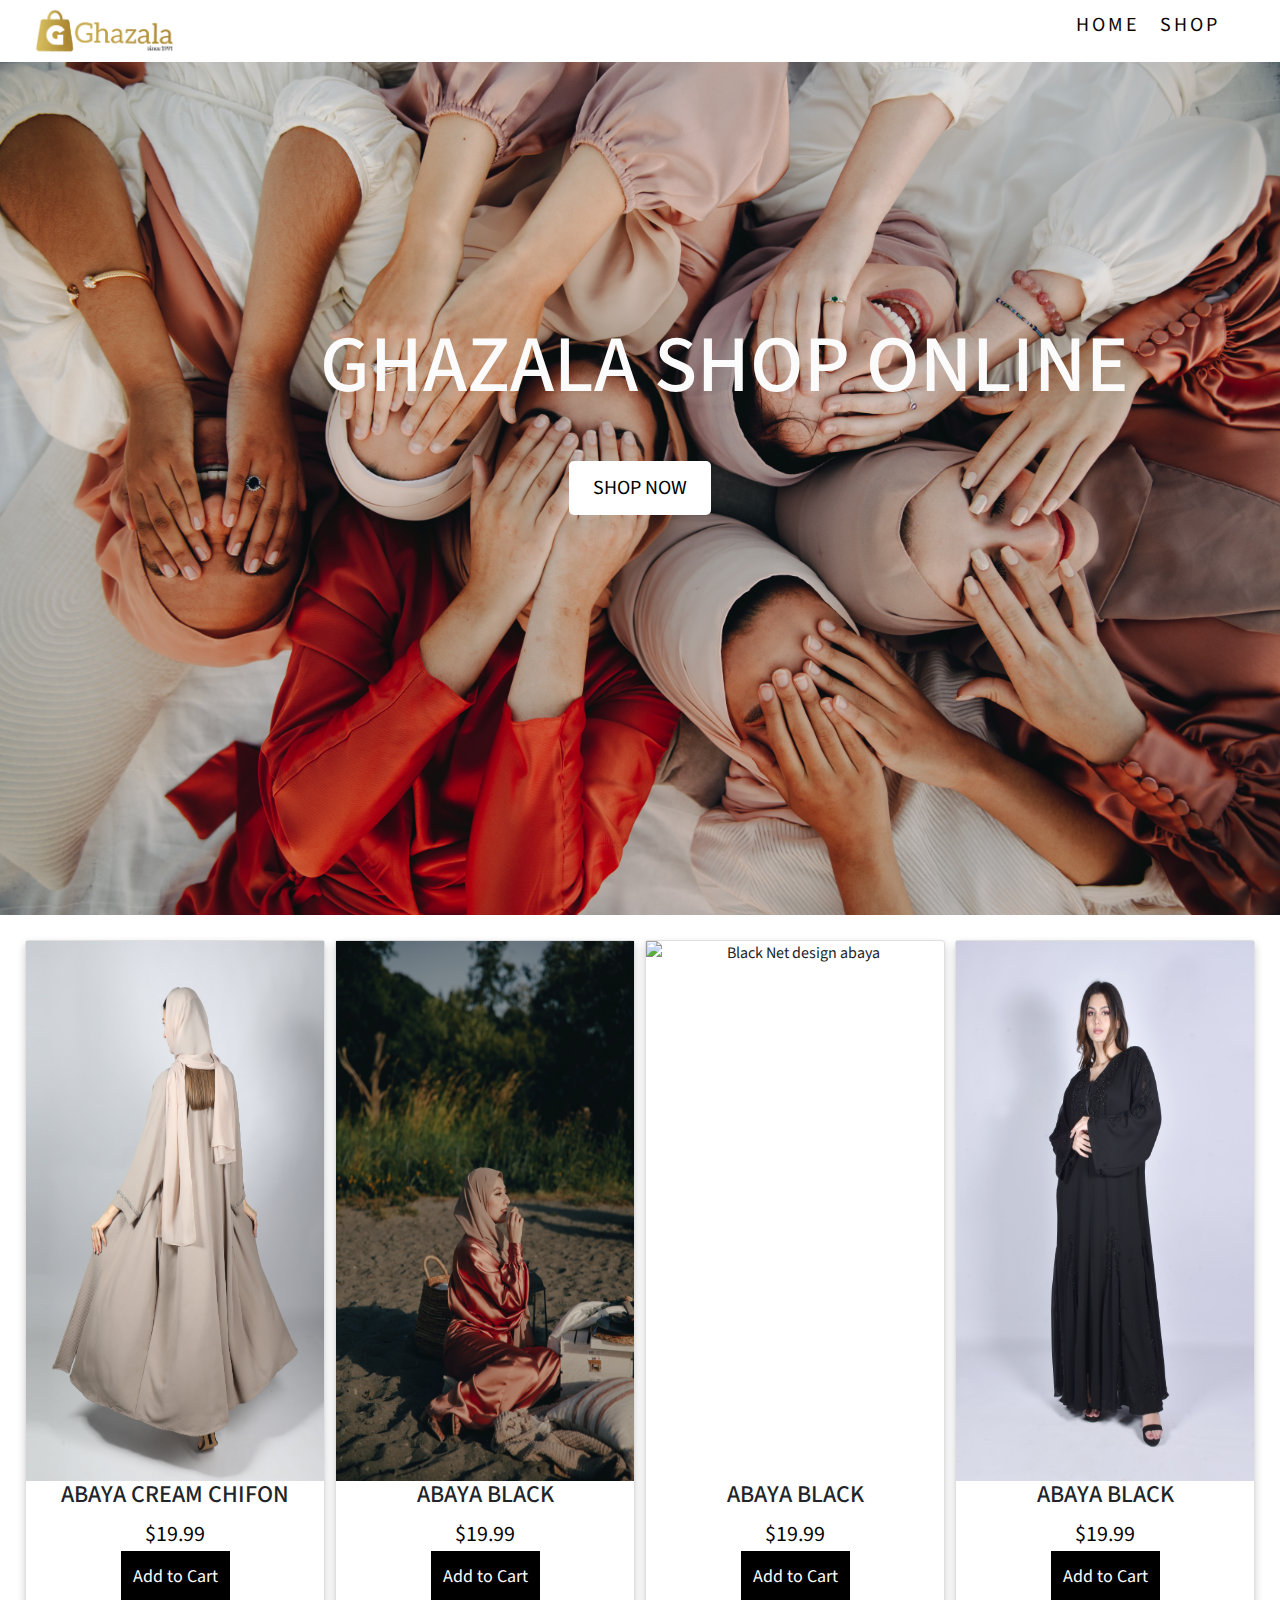
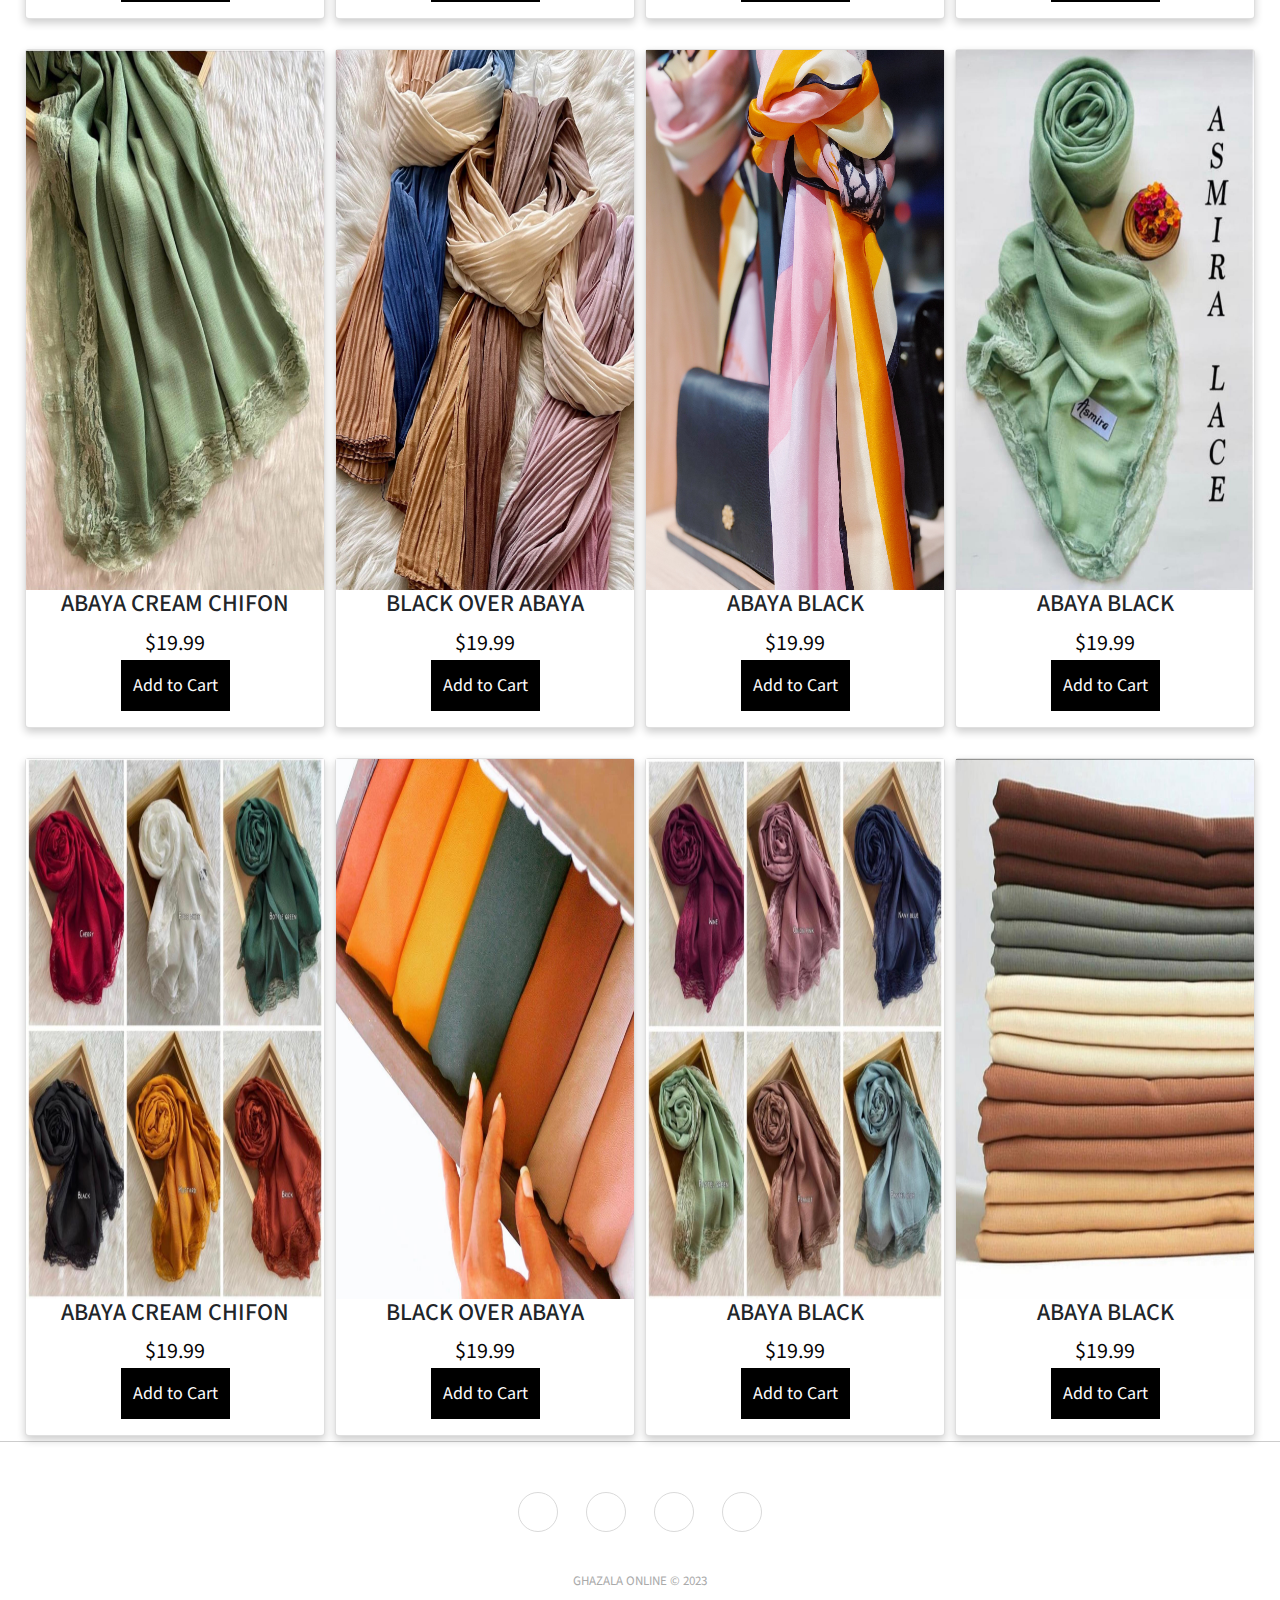
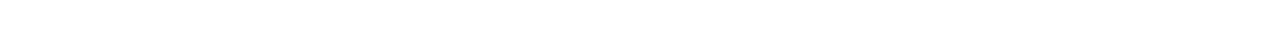
==== commit 23d68549: "first commit" ====
--- a/index.html
+++ b/index.html
@@ -167,14 +167,14 @@
 
   <div class="footer-basic">
     <footer>
-      <span class="social"><a href="#"><i class="icon ion-social-instagram"></i></a><a href="#"><i
+      <span class="social"><a href="https://instagram.com/ghazalashop1991?igshid=NTc4MTIwNjQ2YQ=="><i class="icon ion-social-instagram"></i></a><a href="#"><i
             class="icon ion-social-snapchat"></i></a><a href="#"><i class="icon ion-social-twitter"></i></a><a
-          href="#"><i class="icon ion-social-facebook"></i></a></span>
+          href="https://www.facebook.com/GHAZALA1991?mibextid=LQQJ4d"><i class="icon ion-social-facebook"></i></a></span>
       <ul class="list-inline">
-        <li><a href="index.html">Home</a></li>
-        <li><a href="Shop.html">Shop</a></li>
-        <li><a href="Catalogue.html">Catalogue</a></li>
-        <li><a href="Give.html">Give Away</a></li>
+        <!-- <li><a href="index.html">Home</a></li>
+        <li><a href="Shop.html">Shop</a></li> -->
+        <!-- <li><a href="Catalogue.html">Catalogue</a></li>
+        <li><a href="Give.html">Give Away</a></li> -->
       </ul>
       <p class="copyright">GHAZALA ONLINE © 2023</p>
     </footer>
--- a/style.css
+++ b/style.css
@@ -119,6 +119,7 @@
 .card {
     box-shadow: 0 4px 8px 0 rgba(0, 0, 0, 0.2);
     width: 300px; 
+    height: auto;
     text-align: center;
     font-family: arial;
     margin: 5px;
@@ -126,7 +127,7 @@
   
   .product_card {
     display: flex;
-    flex-wrap: wrap;
+    
     justify-content: center;
     margin-top: 20px;
     
@@ -134,6 +135,7 @@
   
   .card_dis {
     display: flex;
+    flex-wrap: wrap;
     flex-direction: column;
     align-items: center;
   }
@@ -185,12 +187,13 @@
   }
 
 /* footer */
-/* footer{
-    background: #7b8862;
+footer{
+    /* background: #797d70; */
     padding: 10px 20px;
     text-transform: uppercase;
     color: rgb(8, 1, 1);
-} */
+    width: 300px;
+}
 
 .footer-basic {
     padding: 40px 0;
@@ -388,9 +391,22 @@
   .heading{
     display: none;
 }
-}
-
-@media screen and (max-width: 900px){
+
+.product_card {
+  display: flex;
+  flex-wrap: wrap;
+  justify-content: center;
+  margin-top: 20px;
+}
+
+.card_dis {
+  display: flex;
+  flex-direction: column;
+  align-items: center;
+}
+}
+
+/* @media screen and (max-width: 900px){
   .heading{
     position: absolute;
     color: white;
@@ -398,5 +414,95 @@
     left: 25%;
     font-size: 50px;
   }
-}
-
+} */
+
+
+@media screen and (max-width: 835px) {
+  .menu {
+  display: none;
+  }
+  
+  .menu-icon {
+  display: block;
+  cursor: pointer;
+  }
+  
+  nav ul li {
+  display: block;
+  text-align: center;
+  }
+  
+  nav .menu.active {
+  display: flex;
+  flex-direction: column;
+  }
+  
+  .heading{
+    position: absolute;
+    color: white;
+    top: 30%;
+    left: 25%;
+    font-size: 50px;
+  }
+  
+  .product_card {
+  display: flex;
+  flex-wrap: wrap;
+  justify-content: center;
+  margin-top: 20px;
+  }
+  
+  .card_dis {
+  display: flex;
+  flex-direction: row;
+  align-items: center;
+  justify-content: center;
+  margin: 10px;
+  max-width: 400px;
+  }
+  
+  .card_dis img {
+  max-width: 100%;
+  height: auto;
+  }
+  
+  .card_dis h3 {
+  font-size: 1.5rem;
+  margin: 10px 0;
+  }
+  
+  .card_dis p {
+  font-size: 1rem;
+  margin-bottom: 10px;
+  }
+  
+  .card_dis button {
+  font-size: 1rem;
+  }
+  
+  .footer-basic {
+  padding: 20px 0;
+  }
+  
+  .footer-basic ul {
+  font-size: 16px;
+  margin-bottom: 20px;
+  }
+  
+  .footer-basic .social {
+  padding-bottom: 20px;
+  }
+  
+  .footer-basic .social > a {
+  font-size: 20px;
+  width: 35px;
+  height: 35px;
+  line-height: 35px;
+  margin: 0 5px;
+  }
+  
+  .footer-basic .copyright {
+  font-size: 12px;
+  margin-top: 10px;
+  }
+  }
